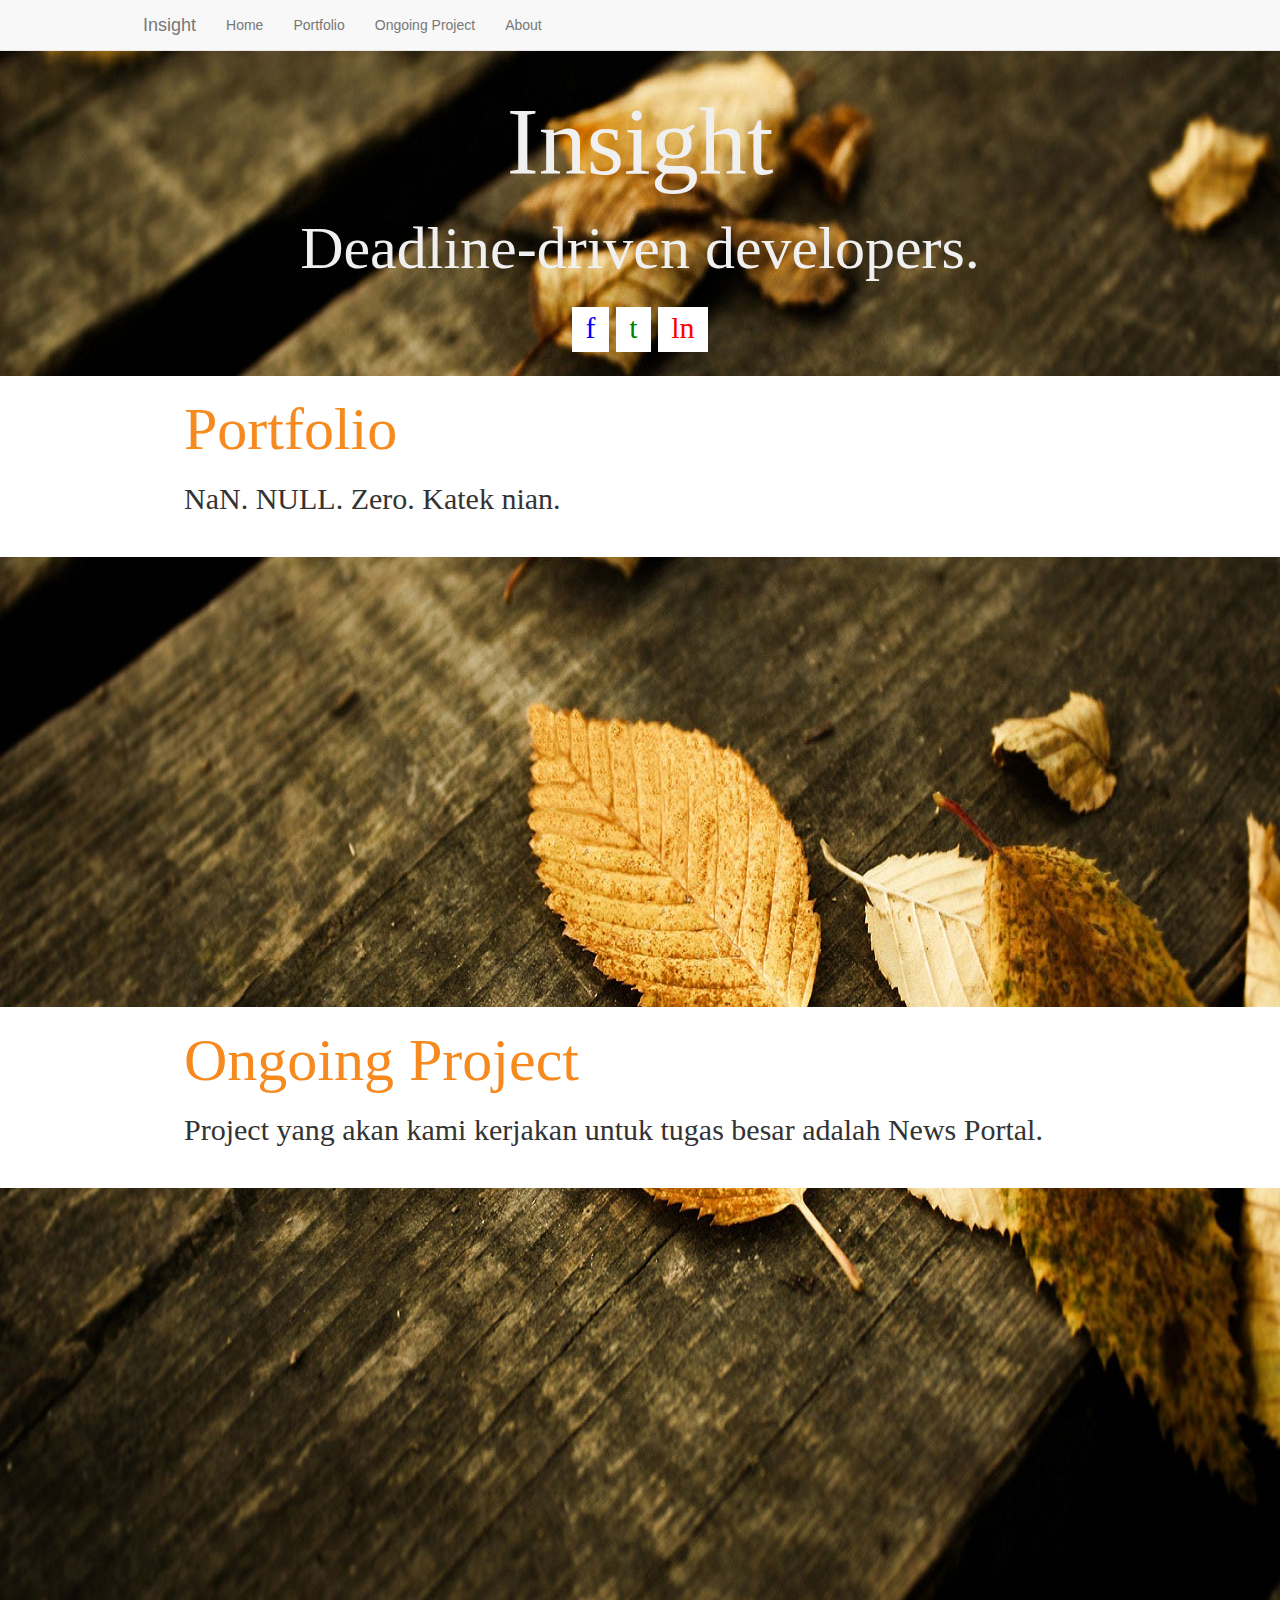
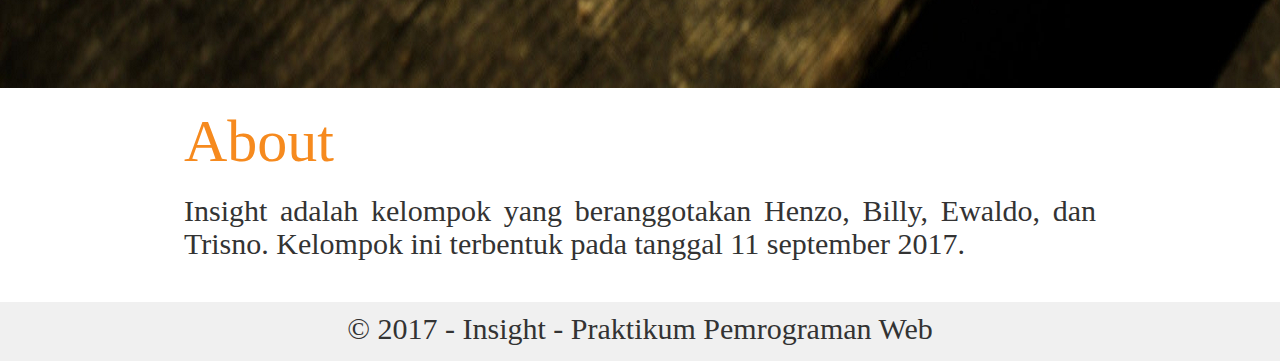
==== index.html @ 75555a02 "nyoba" ====
<!DOCTYPE html>
<html>

<head>
	<meta charset="utf-8">
	<link rel="stylesheet" href="css/bootstrap.css">
	<script src="js/jquery-3.2.1.js" charset="utf-8"></script>
	<script src="js/bootstrap.js"></script>
	<link rel="stylesheet" href="css/font-awesome.css">
	<link rel="stylesheet" href="css/style.css">
	<title>Insight</title>
</head>

<body>

	<div id="wrap">
		<nav class="navbar navbar-default navbar-fixed-top" role="navigation">
			<div class="container">

				<div class="navbar-header">
  				<a href="#" class="navbar-brand">Insight</a>
  			</div>

				<ul class="nav navbar-nav">
					<li><a href="#">Home</a></li>
					<li><a href="#portfolio">Portfolio</a></li>
					<li><a href="#ongoing">Ongoing Project</a></li>
					<li><a href="#about">About</a></li>
				</ul>
			</div>
		</nav>

		<div class="home" id="home">
			<div class="container">
				<h1 class="home-h1">Insight</h1>
				<h2 class="home-h2">Deadline-driven developers.</h2>
				<h3 class="home-h2">
					<span id="facebook"> f</span>
					<span id="twitter">t</span>
					<span id="linkedin">ln</span>
				</h2>
			</div>
		</div>

		<div class="portfolio" id="portfolio">
			<div class="container">
				<h2 class="portfolio-h2">Portfolio</h1>
				<h3 class="portfolio-h3">
					NaN. NULL. Zero. Katek nian. 
				</h3>
			</div>
		</div>

		<div class="separator1"></div>

		<div class="ongoing" id="ongoing">
			<div class="container">
				<h2 class="ongoing-h2">Ongoing Project</h1>
				<h3 class="ongoing-h3">
					<p>Project yang akan kami kerjakan untuk tugas besar adalah News Portal.</p>
				</h3>
			</div>
		</div>

		<div class="separator2"></div>

		<div class="about" id="about">
			<div class="container">
				<h2 class="about-h2">About</h1>
				<h3 class="about-h3">
					<p>
						Insight adalah kelompok yang beranggotakan Henzo, Billy, Ewaldo, dan Trisno.
						Kelompok ini terbentuk pada tanggal 11 september 2017.
					</p>
				</h3>
			</div>
		</div>

	</div>

	<footer id="footer">
		<div class="container">
			<p>&copy; 2017 - Insight - Praktikum Pemrograman Web</p>
		</div>
	</footer>

</body>

</html>
---- css/style.css ----
nav{
	/*padding-left: 15.47%;
	padding-right: 15.47%*/
	padding-left: 10%;
	padding-right: 10%
}

.home,
.portfolio,
.ongoing,
.about,
.separator{
	position: relative;
	top: 50px;
	height: auto;
	min-width: 100%;
	padding-bottom: 2.5%;
	font-family: segoe ui;
}

.home{
	padding-top: 1.5%;
	background-color: #333;
	background-image: url(../img/leaves1.png);
	padding-bottom: 2.5%;
}

.portfolio{
	background-color: #fff;
}

.ongoing{
	top: 0px;
	background-color: #fff;
}

.about{
	top: 0px;
	background-color: #fff;
}

.separator1{
	height: 500px;
	background-image: url(../img/leaves2.png);
}
.separator2{
	height: 500px;
	background-image: url(../img/leaves3.png);
}

h1, h2, h3{
	padding-left: 10%;
	padding-right: 10%;
	text-align: justify;
}

h1{
	font-size: 96px;
}
h2{
	font-size: 60px;
	color: #F68A1E;
}
h3{
	font-size: 30px;
}

.home-h1, .home-h2{
	color: rgb(240, 240, 240);
	text-align: center;
}
.portfolio-h2, .portfolio-h3{}
.ongoing-h2, .ongoing-h3{}
.about-h2, .about-h3{}

footer{
	font-family: segoe ui;
	font-size: 30px;
	padding-top: 0.5%;
	background-color: rgb(240, 240, 240);
	position: relative;
	top: 1%;
	text-align: center;
}

#facebook, #twitter, #linkedin{
	position: relative;
	top: 10px;
	border: 4px solid #fff;
	padding-left: 1%;
	padding-right: 1%;
	padding-bottom: 0.5%;
}

#facebook{
	background-color: white;
	color: blue;
}

#twitter{
	background-color: white;
	color: green;
}

#linkedin{
	background-color: white;
	color: red;
}
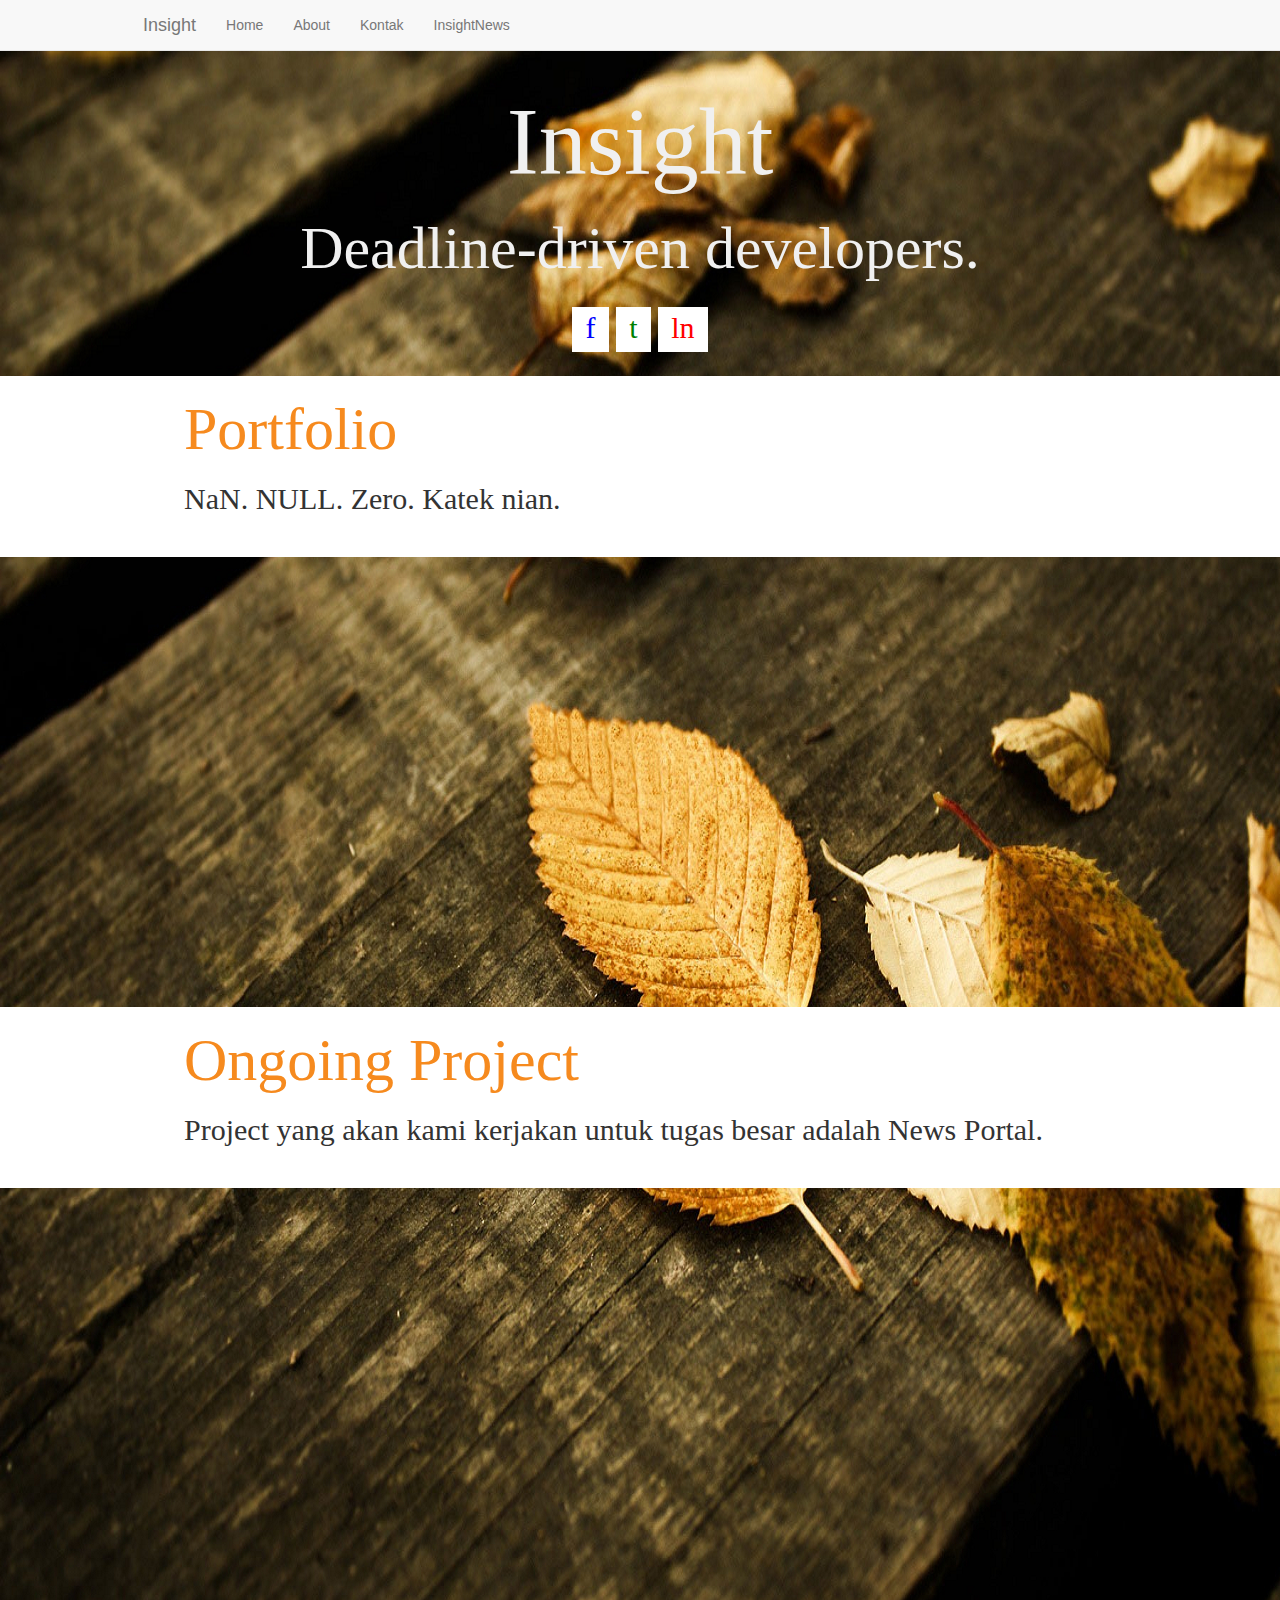
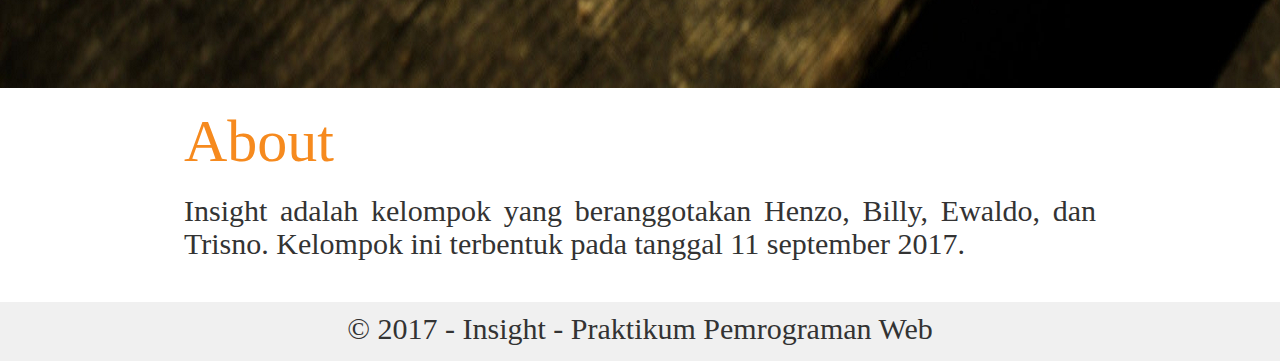
==== commit 5321e502: "hallo" ====
--- a/index.html
+++ b/index.html
@@ -23,9 +23,9 @@
 
 				<ul class="nav navbar-nav">
 					<li><a href="#">Home</a></li>
-					<li><a href="#portfolio">Portfolio</a></li>
-					<li><a href="#ongoing">Ongoing Project</a></li>
 					<li><a href="#about">About</a></li>
+					<li><a href="#kontak">Kontak</a></li>
+					<li><a href="#insightnews">InsightNews</a></li>
 				</ul>
 			</div>
 		</nav>
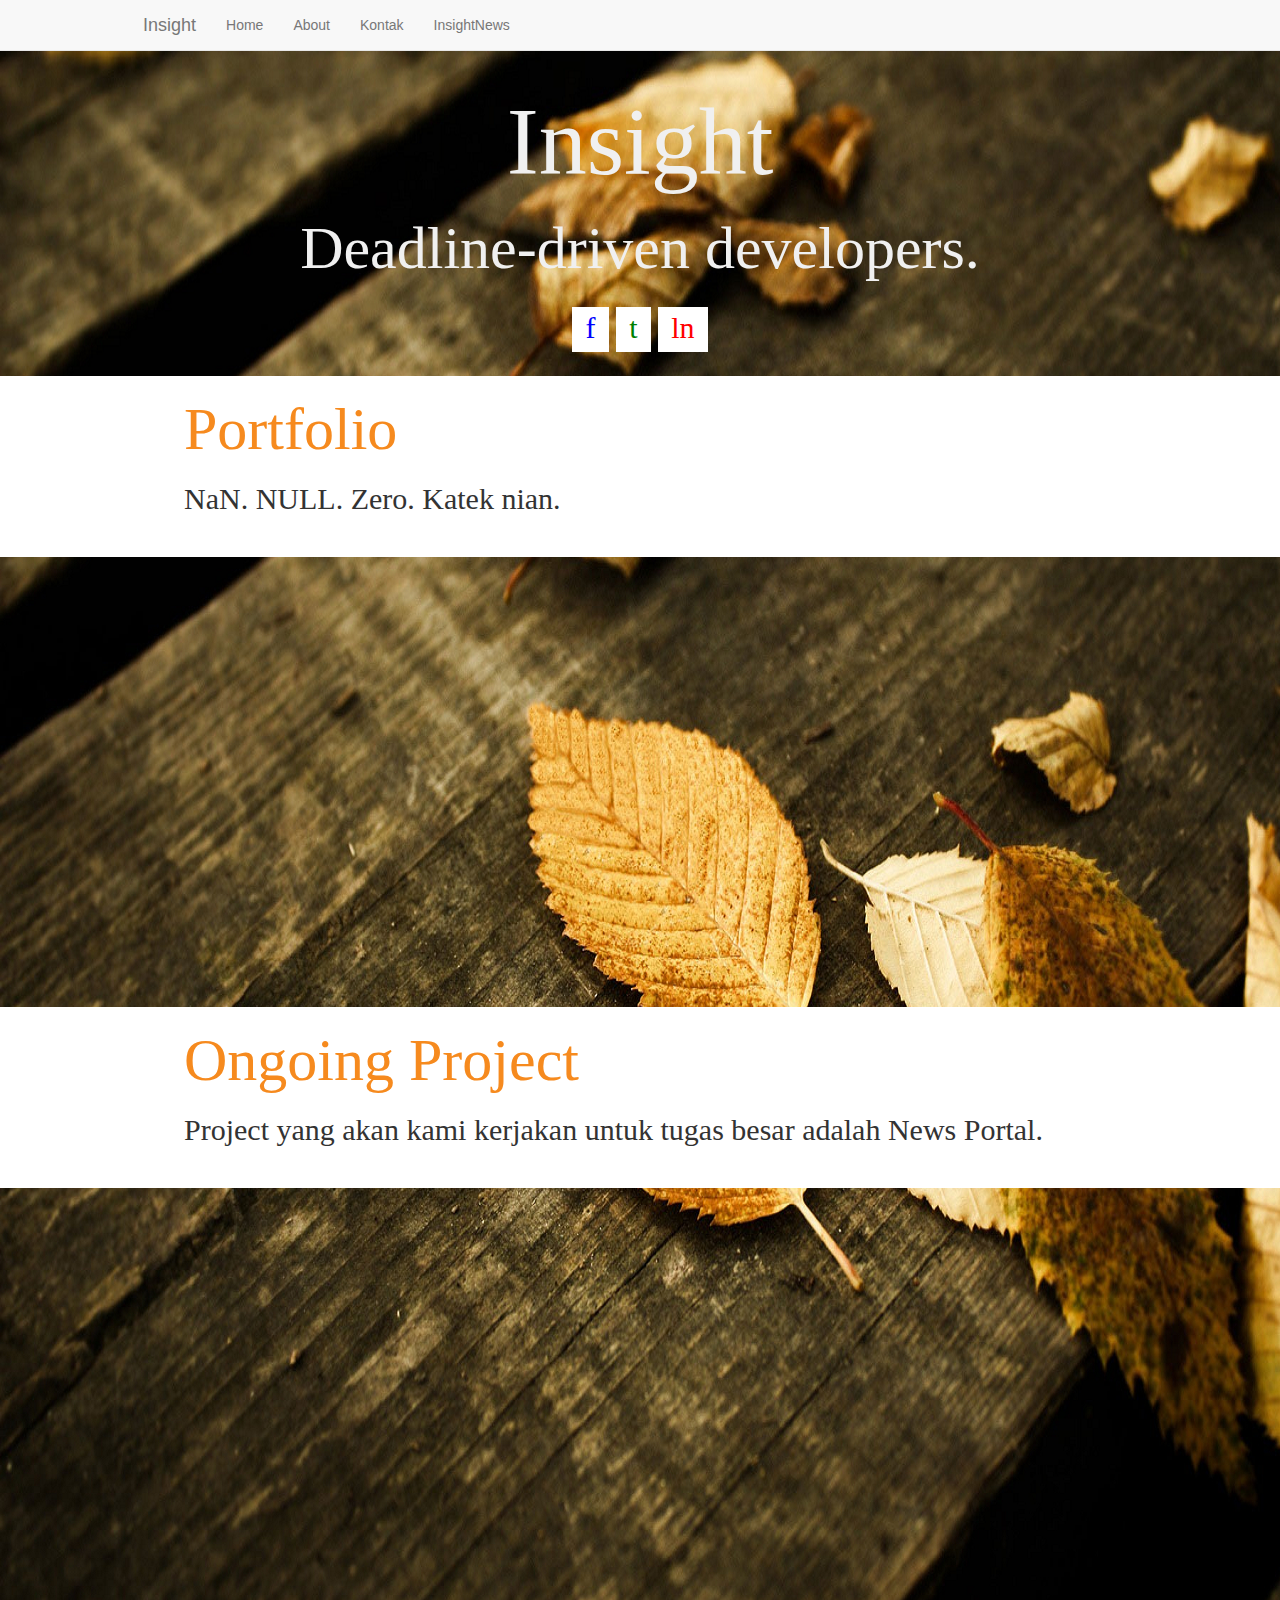
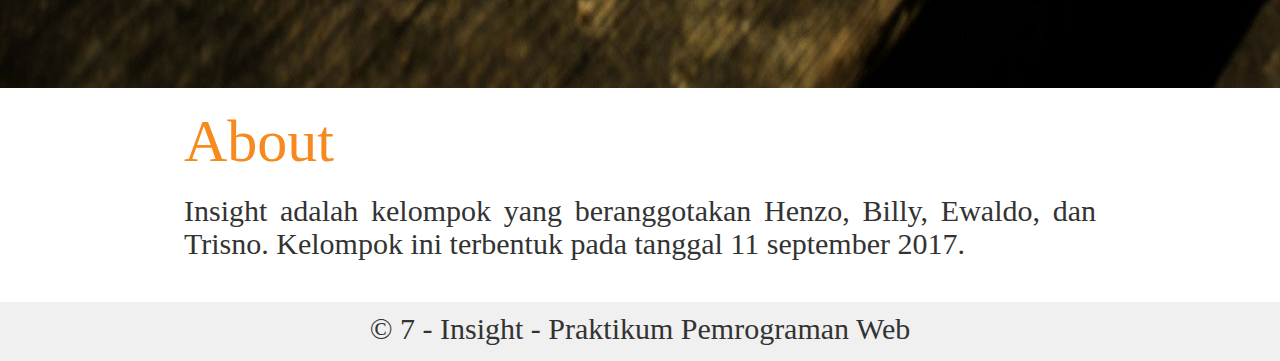
==== commit 84cadbca: "lor" ====
--- a/index.html
+++ b/index.html
@@ -80,7 +80,7 @@
 
 	<footer id="footer">
 		<div class="container">
-			<p>&copy; 2017 - Insight - Praktikum Pemrograman Web</p>
+			<p>&copy; 7 - Insight - Praktikum Pemrograman Web</p>
 		</div>
 	</footer>
 
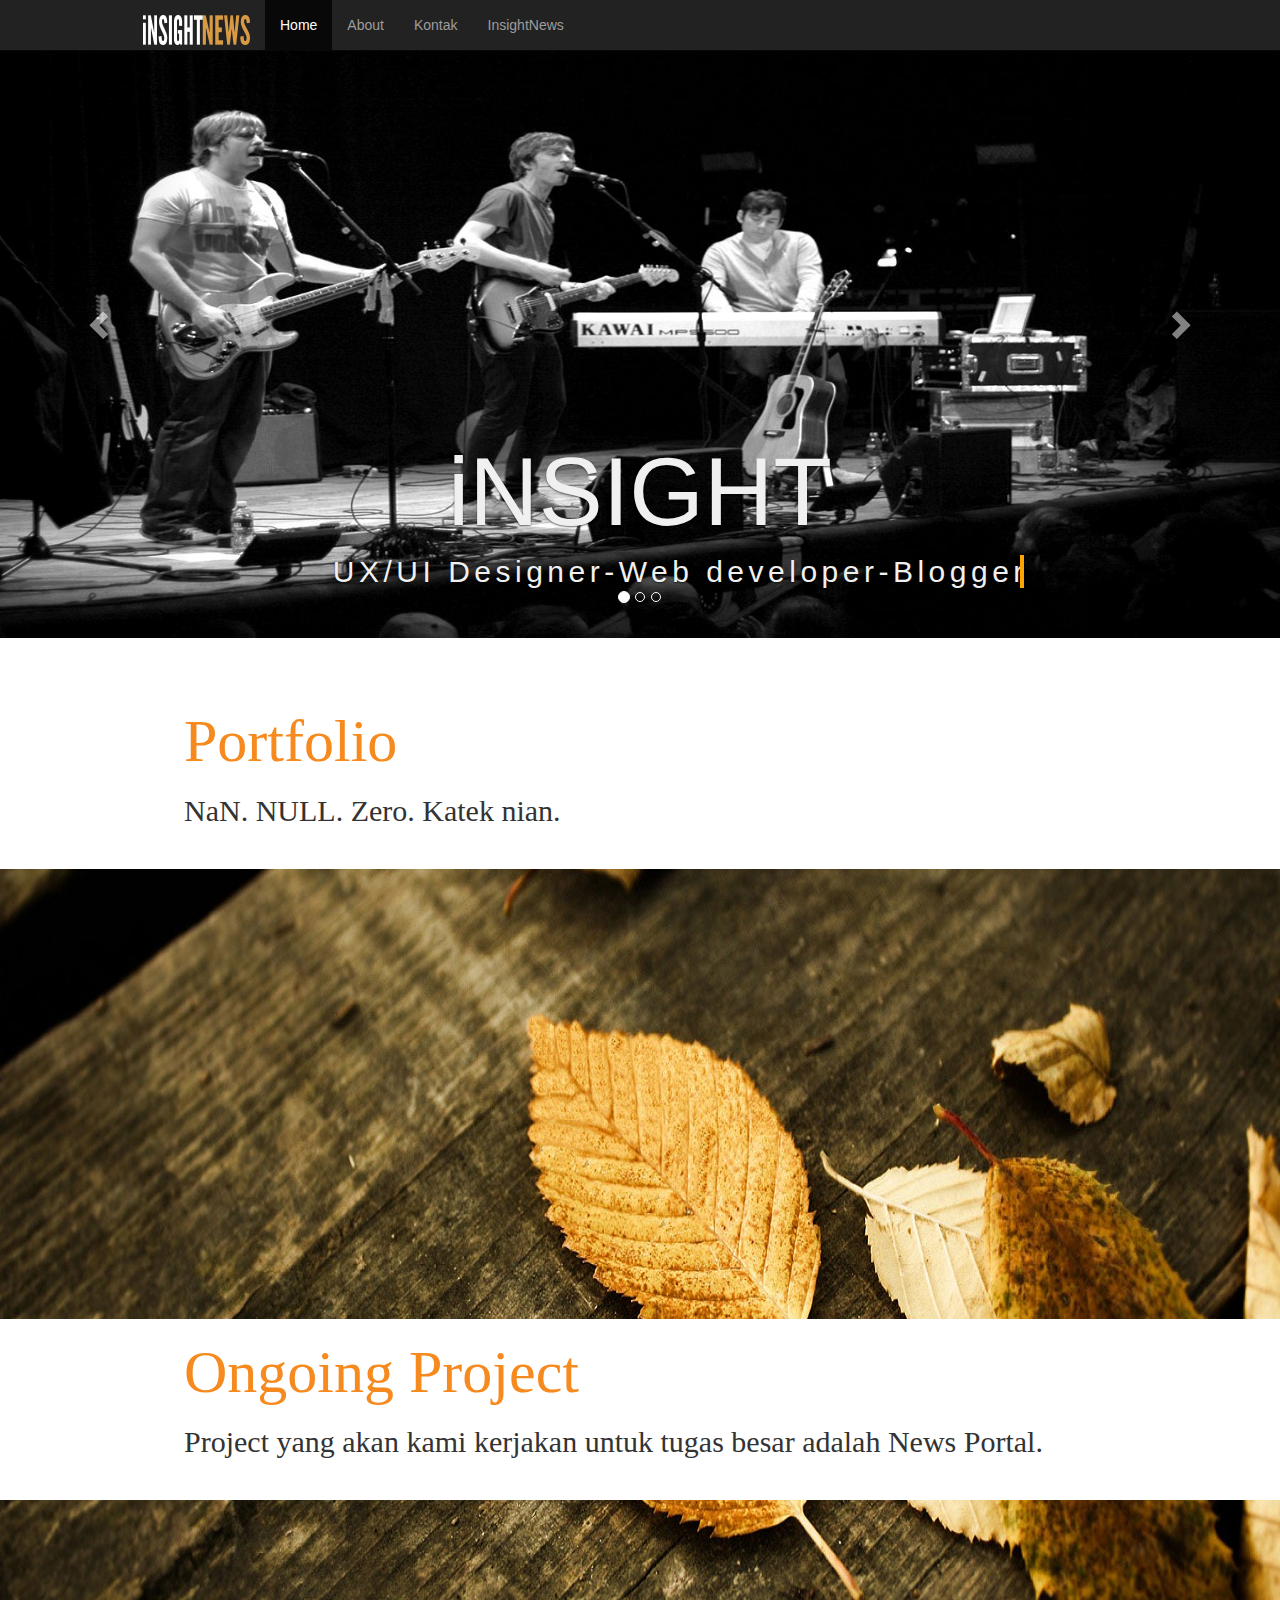
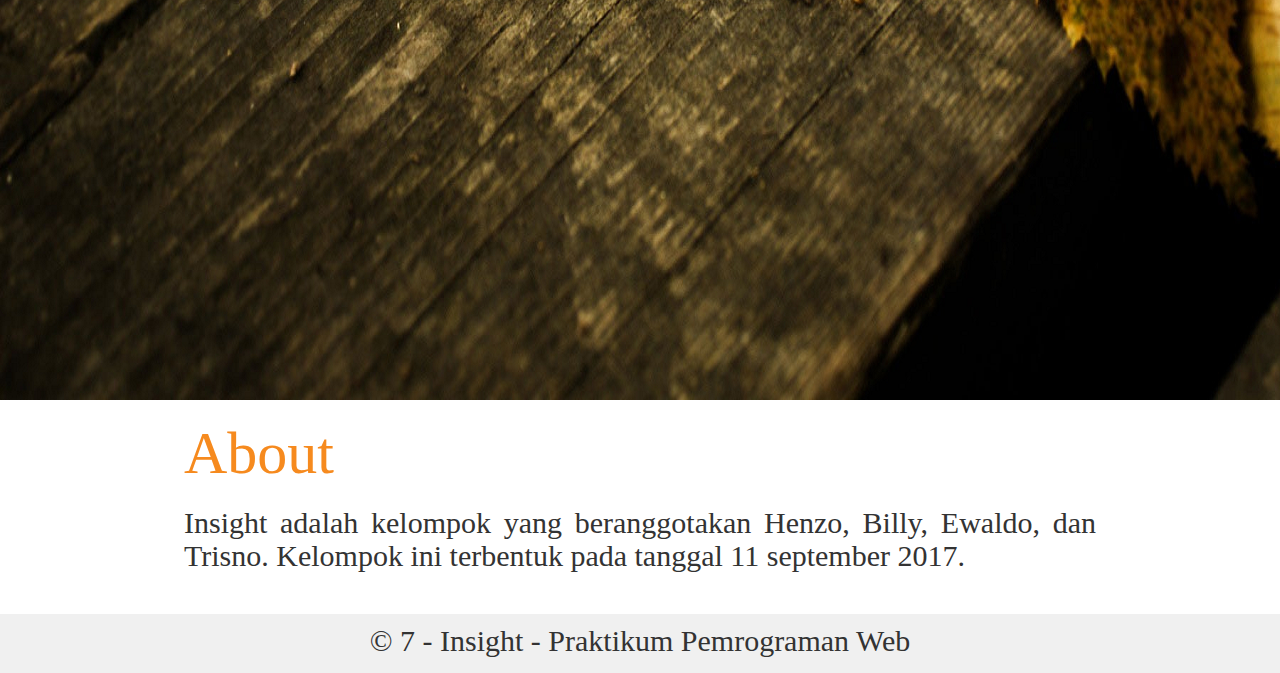
==== commit 250d3e2e: "masukan carousel" ====
--- a/index.html
+++ b/index.html
@@ -3,26 +3,34 @@
 
 <head>
 	<meta charset="utf-8">
-	<link rel="stylesheet" href="css/bootstrap.css">
+
+
+  <link rel="stylesheet" href="https://maxcdn.bootstrapcdn.com/bootstrap/3.3.7/css/bootstrap.min.css">
+  <script src="https://ajax.googleapis.com/ajax/libs/jquery/3.2.1/jquery.min.js"></script>
+  <script src="https://maxcdn.bootstrapcdn.com/bootstrap/3.3.7/js/bootstrap.min.js"></script>
+  <!--<link rel="stylesheet" href="css/bootstrap.css">
 	<script src="js/jquery-3.2.1.js" charset="utf-8"></script>
 	<script src="js/bootstrap.js"></script>
 	<link rel="stylesheet" href="css/font-awesome.css">
+	 -->
 	<link rel="stylesheet" href="css/style.css">
+	<!-- custom css code di bawah ini -->
+	<link rel="stylesheet" href="css/custom.css">
 	<title>Insight</title>
 </head>
 
 <body>
 
 	<div id="wrap">
-		<nav class="navbar navbar-default navbar-fixed-top" role="navigation">
+		<nav class="navbar navbar-inverse navbar-fixed-top" role="navigation">
 			<div class="container">
 
 				<div class="navbar-header">
-  				<a href="#" class="navbar-brand">Insight</a>
+  				<a href="#" class="navbar-brand"> <img src="img/insight_logo.png" alt="insightnews">		</a> 
   			</div>
 
 				<ul class="nav navbar-nav">
-					<li><a href="#">Home</a></li>
+					<li class="active"><a href="#">Home</a></li>
 					<li><a href="#about">About</a></li>
 					<li><a href="#kontak">Kontak</a></li>
 					<li><a href="#insightnews">InsightNews</a></li>
@@ -30,18 +38,49 @@
 			</div>
 		</nav>
 
-		<div class="home" id="home">
-			<div class="container">
-				<h1 class="home-h1">Insight</h1>
-				<h2 class="home-h2">Deadline-driven developers.</h2>
-				<h3 class="home-h2">
-					<span id="facebook"> f</span>
-					<span id="twitter">t</span>
-					<span id="linkedin">ln</span>
-				</h2>
-			</div>
-		</div>
+<!--Header-->
+<header>
+<div id="myCarousel" class="carousel slide" data-ride="carousel">
+    <!-- Indicators -->
+    <ol class="carousel-indicators">
+      <li data-target="#myCarousel" data-slide-to="0" class="active"></li>
+      <li data-target="#myCarousel" data-slide-to="1"></li>
+      <li data-target="#myCarousel" data-slide-to="2"></li>
+    </ol>
 
+    <!-- Wrapper for slides -->
+    <div class="carousel-inner">
+      <div class="item active">
+      	<div class="carousel-caption">
+      		<h1 class="home-h1">iNSIGHT</h1>
+				<div class="typewriter" style="font-size: 40px;"><h3 class="home-h2">UX/UI Designer-Web developer-Blogger</h3></div> 
+				</div>
+				
+        <img src="img/carou-1.jpg" alt="Los Angeles" style="width:100%;height: 638px;">
+      </div>
+
+      <div class="item">
+        <img src="img/carou-2.jpg" alt="Chicago" style="width:100%;height: 638px;">
+      </div>
+    
+      <div class="item">
+        <img src="img/carou-3.jpg" alt="New york" style="width:100%;height: 638px;">
+      </div>
+    </div>
+
+    <!-- Left and right controls -->
+    <a class="left carousel-control" href="#myCarousel" data-slide="prev">
+      <span class="glyphicon glyphicon-chevron-left"></span>
+      <span class="sr-only">Previous</span>
+    </a>
+    <a class="right carousel-control" href="#myCarousel" data-slide="next">
+      <span class="glyphicon glyphicon-chevron-right"></span>
+      <span class="sr-only">Next</span>
+    </a>
+  </div>
+
+</header>
+		
 		<div class="portfolio" id="portfolio">
 			<div class="container">
 				<h2 class="portfolio-h2">Portfolio</h1>
--- a/css/style.css
+++ b/css/style.css
@@ -21,7 +21,6 @@
 .home{
 	padding-top: 1.5%;
 	background-color: #333;
-	background-image: url(../img/leaves1.png);
 	padding-bottom: 2.5%;
 }
 
--- a/css/custom.css
+++ b/css/custom.css
@@ -0,0 +1,23 @@
+.typewriter h3 {
+  overflow: hidden; /* Ensures the content is not revealed until the animation */
+  border-right: .15em solid orange; /* The typwriter cursor */
+  white-space: nowrap; /* Keeps the content on a single line */
+  margin: 0 auto; /* Gives that scrolling effect as the typing happens */
+  letter-spacing: .15em; /* Adjust as needed */
+  animation: 
+    typing 3.5s steps(40, end),
+    blink-caret .75s step-end infinite;
+}
+
+/* The typing effect */
+@keyframes typing {
+  from { width: 0 }
+  to { width: 100% }
+}
+
+/* The typewriter cursor effect */
+@keyframes blink-caret {
+  from, to { border-color: transparent }
+  50% { border-color: orange; }
+}
+
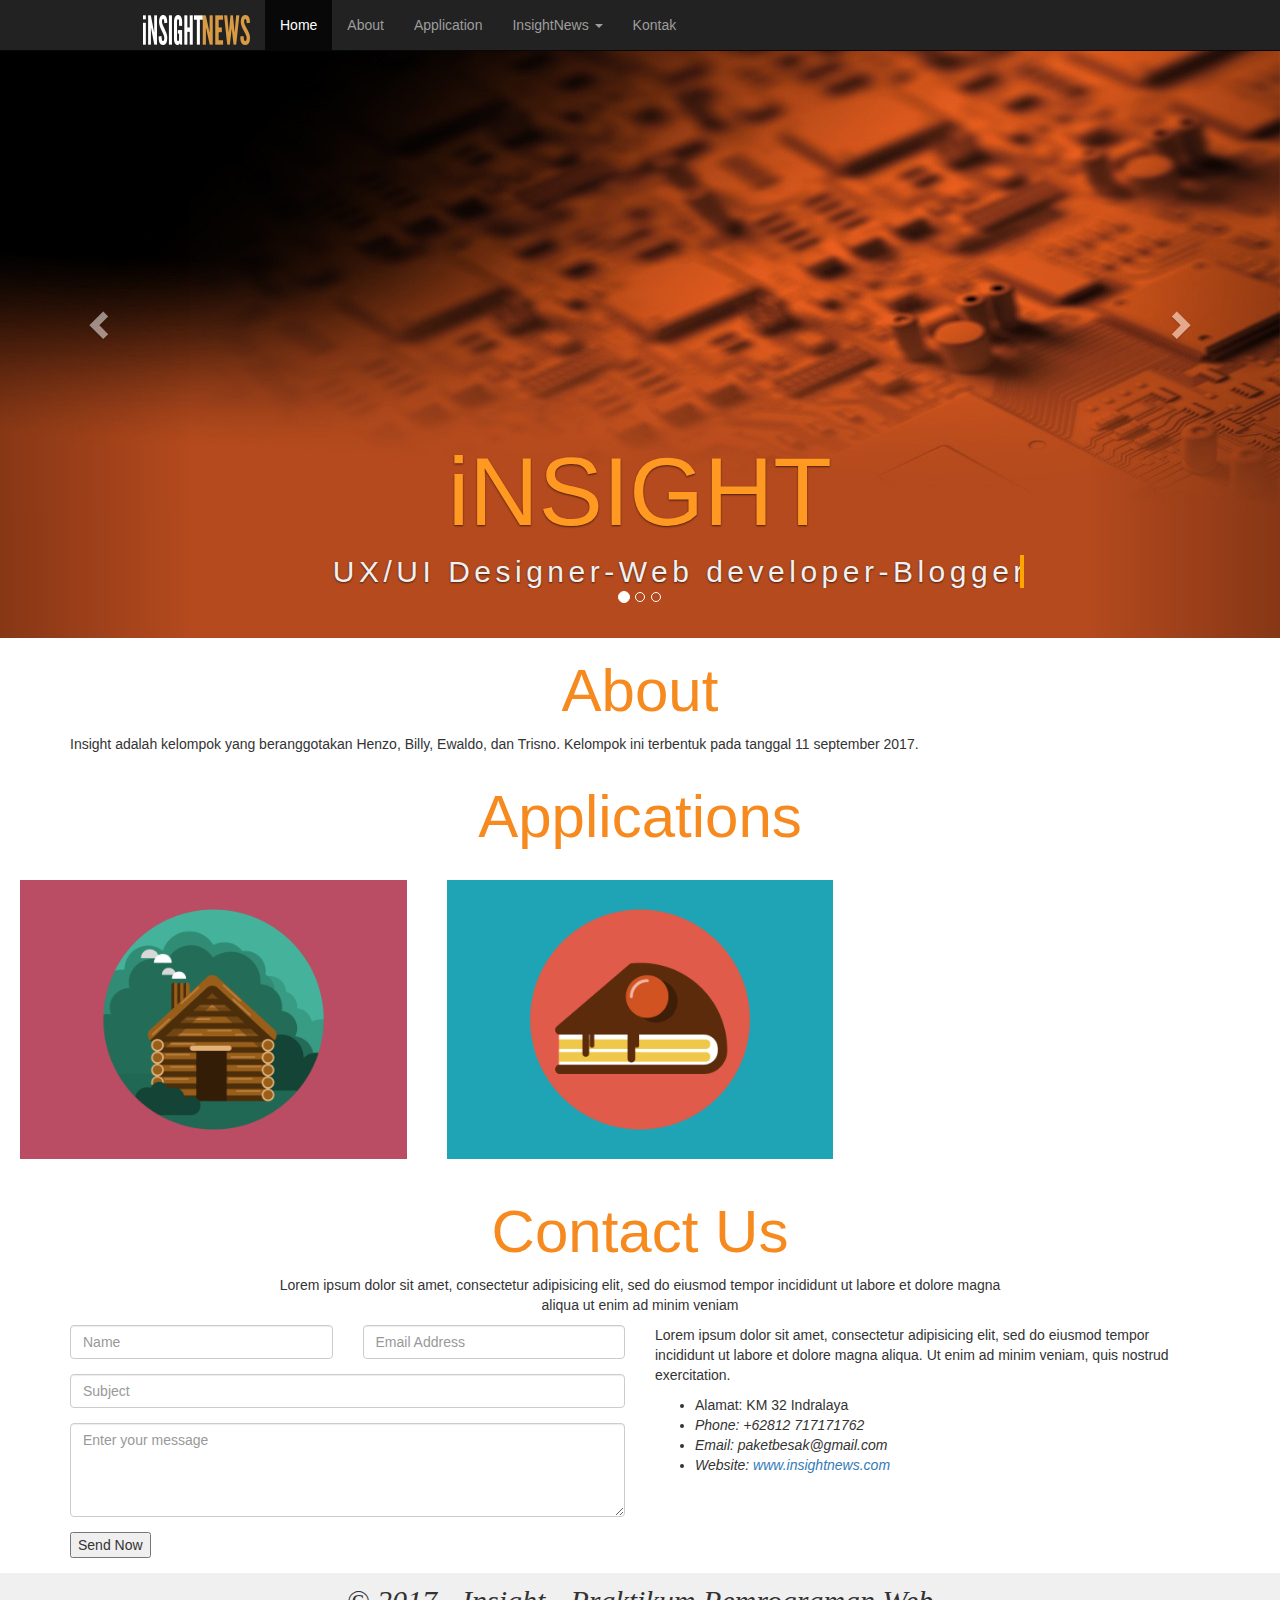
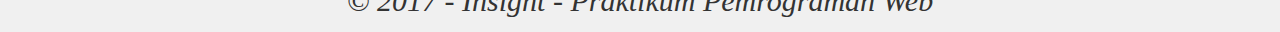
==== commit 545e6fbc: "agak merombak. maaf jo" ====
--- a/index.html
+++ b/index.html
@@ -14,12 +14,13 @@
 	<link rel="stylesheet" href="css/font-awesome.css">
 	 -->
 	<link rel="stylesheet" href="css/style.css">
-	<!-- custom css code di bawah ini -->
-	<link rel="stylesheet" href="css/custom.css">
+	<!-- custom css code di atas -->
 	<title>Insight</title>
 </head>
 
-<body>
+<body data-spy="scroll" data-target=".navbar" data-offset="50">
+
+<!--Navbar =========================================================================== -->
 
 	<div id="wrap">
 		<nav class="navbar navbar-inverse navbar-fixed-top" role="navigation">
@@ -30,15 +31,24 @@
   			</div>
 
 				<ul class="nav navbar-nav">
-					<li class="active"><a href="#">Home</a></li>
+					<li><a href="#myCarousel">Home</a></li>
 					<li><a href="#about">About</a></li>
+					<li><a href="#Application">Application</a></li>
+					<li class="dropdown"><a class="dropdown-toggle" data-toggle="dropdown" href="#">InsightNews <span class="caret"></span></a>
+        				<ul class="dropdown-menu">
+          					<li><a href="#">Description</a></li>
+						    <li><a href="#">Functional</a></li>
+						    <li><a href="#">ERD</a></li>
+						    <li><a href="#">Use Case</a></li>
+						</ul>
+      				</li>
 					<li><a href="#kontak">Kontak</a></li>
-					<li><a href="#insightnews">InsightNews</a></li>
+					
 				</ul>
 			</div>
 		</nav>
 
-<!--Header-->
+<!--Header =========================================================================== -->
 <header>
 <div id="myCarousel" class="carousel slide" data-ride="carousel">
     <!-- Indicators -->
@@ -52,11 +62,11 @@
     <div class="carousel-inner">
       <div class="item active">
       	<div class="carousel-caption">
-      		<h1 class="home-h1">iNSIGHT</h1>
-				<div class="typewriter" style="font-size: 40px;"><h3 class="home-h2">UX/UI Designer-Web developer-Blogger</h3></div> 
+      		<h1><span>iNSIGHT</span></h1>
+				<div class="typewriter" style="font-size: 40px;"><h3>UX/UI Designer-Web developer-Blogger</h3></div> 
 				</div>
 				
-        <img src="img/carou-1.jpg" alt="Los Angeles" style="width:100%;height: 638px;">
+        <img src="img/carou-3.jpg" alt="Los Angeles" style="width:100%;height: 638px;">
       </div>
 
       <div class="item">
@@ -64,7 +74,7 @@
       </div>
     
       <div class="item">
-        <img src="img/carou-3.jpg" alt="New york" style="width:100%;height: 638px;">
+        <img src="img/carou-1.jpg" alt="New york" style="width:100%;height: 638px;">
       </div>
     </div>
 
@@ -80,46 +90,101 @@
   </div>
 
 </header>
-		
-		<div class="portfolio" id="portfolio">
-			<div class="container">
-				<h2 class="portfolio-h2">Portfolio</h1>
-				<h3 class="portfolio-h3">
-					NaN. NULL. Zero. Katek nian. 
-				</h3>
-			</div>
-		</div>
 
-		<div class="separator1"></div>
-
-		<div class="ongoing" id="ongoing">
-			<div class="container">
-				<h2 class="ongoing-h2">Ongoing Project</h1>
-				<h3 class="ongoing-h3">
-					<p>Project yang akan kami kerjakan untuk tugas besar adalah News Portal.</p>
-				</h3>
-			</div>
-		</div>
-
-		<div class="separator2"></div>
-
-		<div class="about" id="about">
-			<div class="container">
-				<h2 class="about-h2">About</h1>
-				<h3 class="about-h3">
+<!--About  =========================================================================== -->
+<section id="about">
+	<div class="container">
+				<h2>About</h2>
+				
 					<p>
 						Insight adalah kelompok yang beranggotakan Henzo, Billy, Ewaldo, dan Trisno.
 						Kelompok ini terbentuk pada tanggal 11 september 2017.
 					</p>
-				</h3>
+				
 			</div>
 		</div>
+</section>
 
-	</div>
+<section id="Application">
+
+	<h2>Applications</h2>
+				
+	<div class="col-sm-4 portfolio-item">
+            <a href="#">  <img class="img-fluid" src="img/portfolio/cabin.png" alt="">
+            </a>
+          </div>
+          <div class="col-sm-4 portfolio-item">
+              <a href="#">
+              <img class="img-fluid" src="img/portfolio/cake.png" alt="">
+            </a>
+          </div>
+          <div class="col-sm-4 portfolio-item">
+            
+</section>
+		
+<!--InsightNews  =========================================================================== -->
+
+<!--Contact  =========================================================================== -->
+
+<section id="contact">
+    <div id="google-map" class="wow fadeIn" data-latitude="-3.214599" data-longitude="104.64871219999998" data-wow-duration="1000ms" data-wow-delay="400ms"></div>
+    <div id="contact-us" class="parallax">
+      <div class="container">
+        <div class="row">
+          <div class="heading text-center col-sm-8 col-sm-offset-2 wow fadeInUp" data-wow-duration="1000ms" data-wow-delay="300ms">
+            <h2>Contact Us</h2>
+            <p>Lorem ipsum dolor sit amet, consectetur adipisicing elit, sed do eiusmod tempor incididunt ut labore et dolore magna aliqua ut enim ad minim veniam</p>
+          </div>
+        </div>
+        <div class="contact-form wow fadeIn" data-wow-duration="1000ms" data-wow-delay="600ms">
+          <div class="row">
+            <div class="col-sm-6">
+              <form id="main-contact-form" name="contact-form" method="post" action="#">
+                <div class="row  wow fadeInUp" data-wow-duration="1000ms" data-wow-delay="300ms">
+                  <div class="col-sm-6">
+                    <div class="form-group">
+                      <input type="text" name="name" class="form-control" placeholder="Name" required="required">
+                    </div>
+                  </div>
+                  <div class="col-sm-6">
+                    <div class="form-group">
+                      <input type="email" name="email" class="form-control" placeholder="Email Address" required="required">
+                    </div>
+                  </div>
+                </div>
+                <div class="form-group">
+                  <input type="text" name="subject" class="form-control" placeholder="Subject" required="required">
+                </div>
+                <div class="form-group">
+                  <textarea name="message" id="message" class="form-control" rows="4" placeholder="Enter your message" required="required"></textarea>
+                </div>                        
+                <div class="form-group">
+                  <button type="submit" class="btn-submit">Send Now</button>
+                </div>
+              </form>   
+            </div>
+            <div class="col-sm-6">
+              <div class="contact-info wow fadeInUp" data-wow-duration="1000ms" data-wow-delay="300ms">
+                <p>Lorem ipsum dolor sit amet, consectetur adipisicing elit, sed do eiusmod tempor incididunt ut labore et dolore magna aliqua. Ut enim ad minim veniam, quis nostrud exercitation.</p>
+                <ul class="address">
+                  <li><i></i> <span> Alamat:</span> KM 32 Indralaya </li>
+                  <li><i> <span> Phone:</span> +62812 717171762  </li>
+                  <li><i> <span> Email:</span> paketbesak@gmail.com</li>
+                  <li><i> <span> Website:</span> <a href="www.insightbambam.azurewebsites.com">www.insightnews.com</a></li>
+                </ul>
+              </div>                            
+            </div>
+          </div>
+        </div>
+      </div>
+    </div>        
+  </section><!--/#contact-->		
+
+<!--Footer  =========================================================================== -->
 
 	<footer id="footer">
 		<div class="container">
-			<p>&copy; 7 - Insight - Praktikum Pemrograman Web</p>
+			<p>&copy; 2017 - Insight - Praktikum Pemrograman Web</p>
 		</div>
 	</footer>
 
--- a/css/style.css
+++ b/css/style.css
@@ -1,60 +1,21 @@
-nav{
+nav{ 	
 	/*padding-left: 15.47%;
 	padding-right: 15.47%*/
 	padding-left: 10%;
 	padding-right: 10%
 }
 
-.home,
-.portfolio,
-.ongoing,
-.about,
-.separator{
-	position: relative;
-	top: 50px;
-	height: auto;
-	min-width: 100%;
-	padding-bottom: 2.5%;
-	font-family: segoe ui;
-}
-
-.home{
-	padding-top: 1.5%;
-	background-color: #333;
-	padding-bottom: 2.5%;
-}
-
-.portfolio{
-	background-color: #fff;
-}
-
-.ongoing{
-	top: 0px;
-	background-color: #fff;
-}
-
-.about{
-	top: 0px;
-	background-color: #fff;
-}
-
-.separator1{
-	height: 500px;
-	background-image: url(../img/leaves2.png);
-}
-.separator2{
-	height: 500px;
-	background-image: url(../img/leaves3.png);
-}
-
 h1, h2, h3{
 	padding-left: 10%;
 	padding-right: 10%;
 	text-align: justify;
+	color: rgb(240, 240, 240);
+	text-align: center;
 }
 
-h1{
+h1 span{
 	font-size: 96px;
+	color: rgb(185,133,250);
 }
 h2{
 	font-size: 60px;
@@ -63,14 +24,6 @@
 h3{
 	font-size: 30px;
 }
-
-.home-h1, .home-h2{
-	color: rgb(240, 240, 240);
-	text-align: center;
-}
-.portfolio-h2, .portfolio-h3{}
-.ongoing-h2, .ongoing-h3{}
-.about-h2, .about-h3{}
 
 footer{
 	font-family: segoe ui;
@@ -82,26 +35,40 @@
 	text-align: center;
 }
 
-#facebook, #twitter, #linkedin{
-	position: relative;
-	top: 10px;
-	border: 4px solid #fff;
-	padding-left: 1%;
-	padding-right: 1%;
-	padding-bottom: 0.5%;
+
+/*ranah billy */
+img {
+	width: 100%;
+}
+.portfolio-item {
+	  padding: 20px 20px 20px 20px;
 }
 
-#facebook{
-	background-color: white;
-	color: blue;
+/*tulisan berjalan */
+.typewriter h3 {
+  overflow: hidden; /* Ensures the content is not revealed until the animation */
+  border-right: .15em solid orange; /* The typwriter cursor */
+  white-space: nowrap; /* Keeps the content on a single line */
+  margin: 0 auto; /* Gives that scrolling effect as the typing happens */
+  letter-spacing: .15em; /* Adjust as needed */
+  animation: 
+    typing 3.5s steps(40, end),
+    blink-caret .75s step-end infinite;
 }
 
-#twitter{
-	background-color: white;
-	color: green;
+h1 span
+{
+color: #f92;
 }
 
-#linkedin{
-	background-color: white;
-	color: red;
+/* The typing effect */
+@keyframes typing {
+  from { width: 0 }
+  to { width: 100% }
 }
+
+/* The typewriter cursor effect */
+@keyframes blink-caret {
+  from, to { border-color: transparent }
+  50% { border-color: orange; }
+}
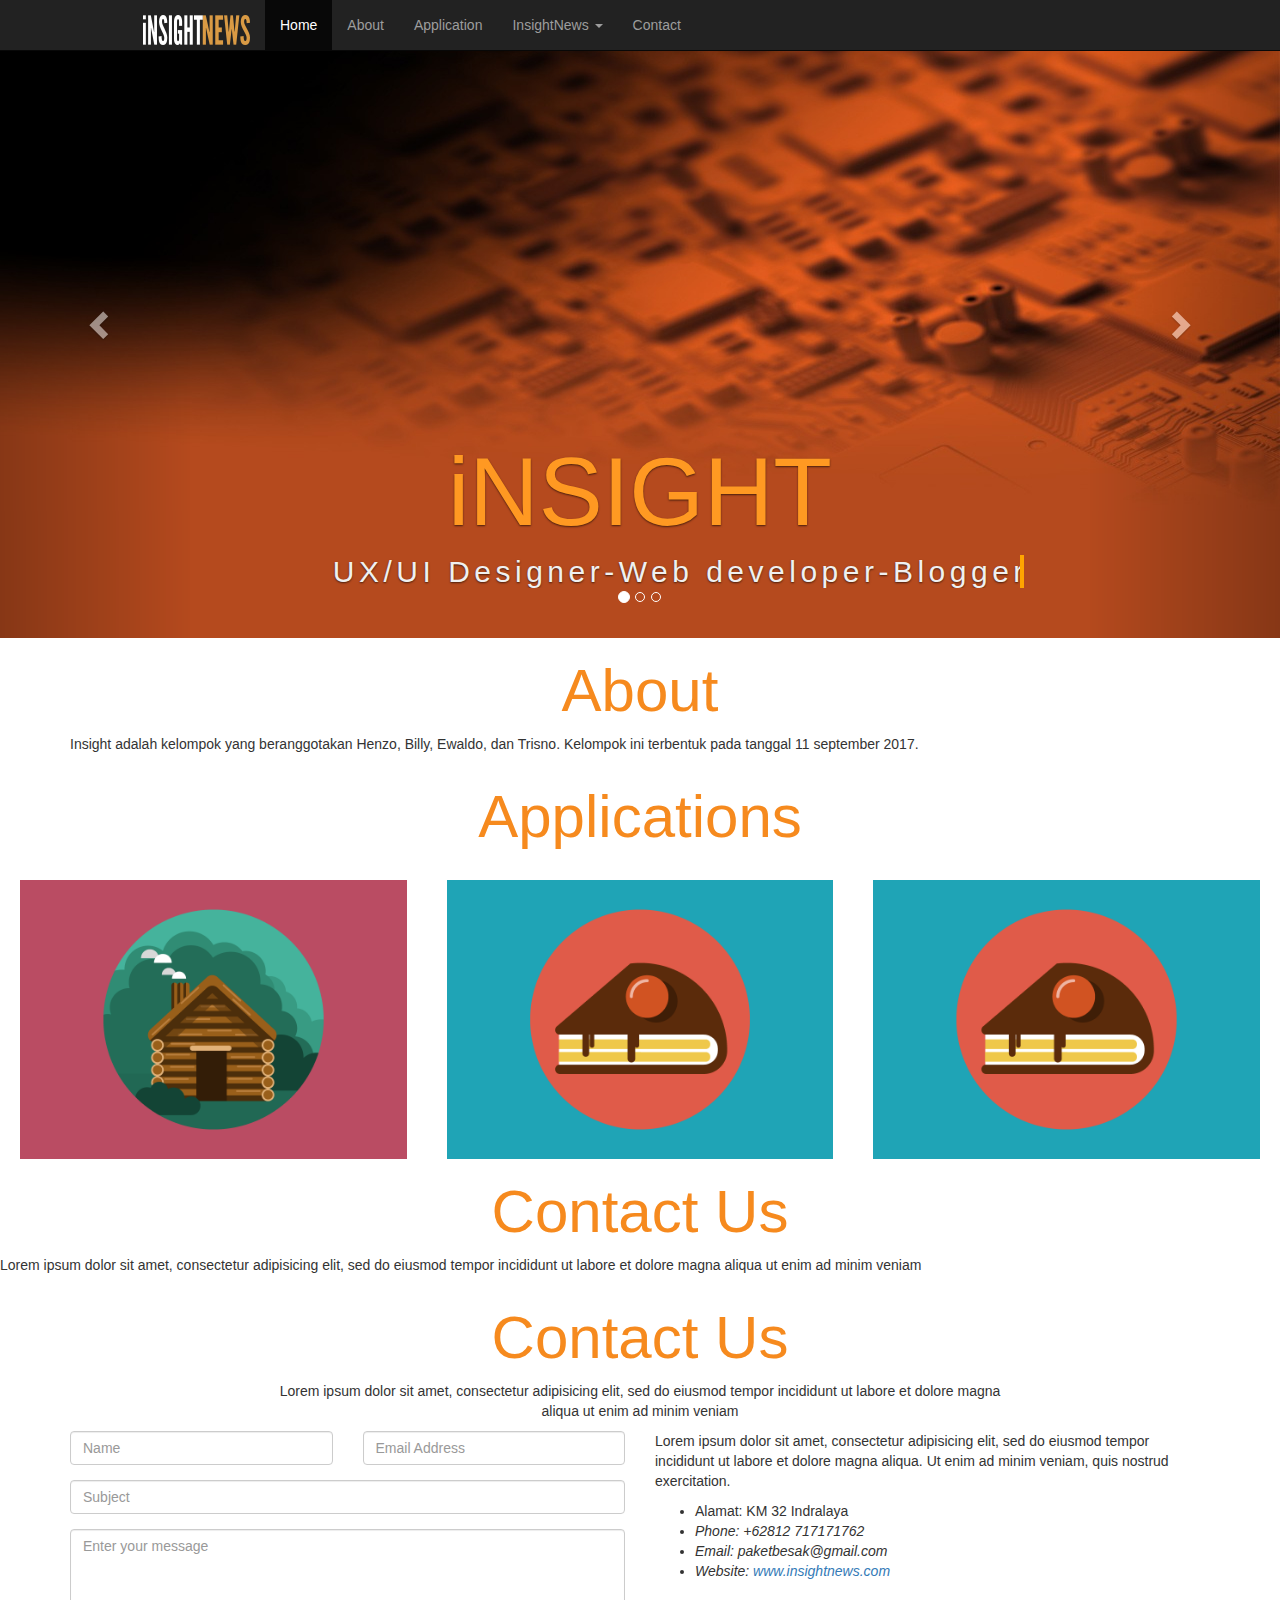
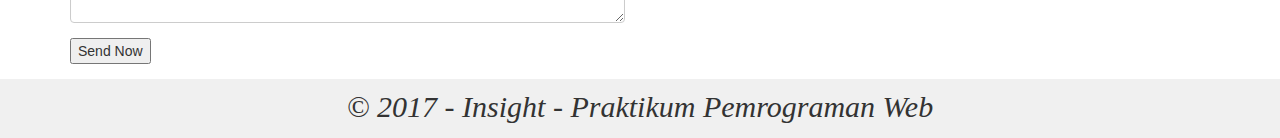
==== commit 66117918: "damn son" ====
--- a/index.html
+++ b/index.html
@@ -32,7 +32,7 @@
 
 				<ul class="nav navbar-nav">
 					<li><a href="#myCarousel">Home</a></li>
-					<li><a href="#about">About</a></li>
+					<li class="scroll"><a href="#about">About</a></li>
 					<li><a href="#Application">Application</a></li>
 					<li class="dropdown"><a class="dropdown-toggle" data-toggle="dropdown" href="#">InsightNews <span class="caret"></span></a>
         				<ul class="dropdown-menu">
@@ -42,7 +42,7 @@
 						    <li><a href="#">Use Case</a></li>
 						</ul>
       				</li>
-					<li><a href="#kontak">Kontak</a></li>
+					<li><a href="#contact">Contact</a></li>
 					
 				</ul>
 			</div>
@@ -105,6 +105,9 @@
 		</div>
 </section>
 
+
+<!--Application  =========================================================================== -->
+
 <section id="Application">
 
 	<h2>Applications</h2>
@@ -119,10 +122,19 @@
             </a>
           </div>
           <div class="col-sm-4 portfolio-item">
+              <a href="#">
+              <img class="img-fluid" src="img/portfolio/cake.png" alt="">
+            </a>
+          </div>
             
 </section>
 		
 <!--InsightNews  =========================================================================== -->
+<section id="InsightNews">
+<h2>Contact Us</h2>
+            <p>Lorem ipsum dolor sit amet, consectetur adipisicing elit, sed do eiusmod tempor incididunt ut labore et dolore magna aliqua ut enim ad minim veniam</p>
+	
+</section>
 
 <!--Contact  =========================================================================== -->
 
--- a/css/style.css
+++ b/css/style.css
@@ -15,7 +15,7 @@
 
 h1 span{
 	font-size: 96px;
-	color: rgb(185,133,250);
+	color: #f92;
 }
 h2{
 	font-size: 60px;
@@ -56,11 +56,6 @@
     blink-caret .75s step-end infinite;
 }
 
-h1 span
-{
-color: #f92;
-}
-
 /* The typing effect */
 @keyframes typing {
   from { width: 0 }
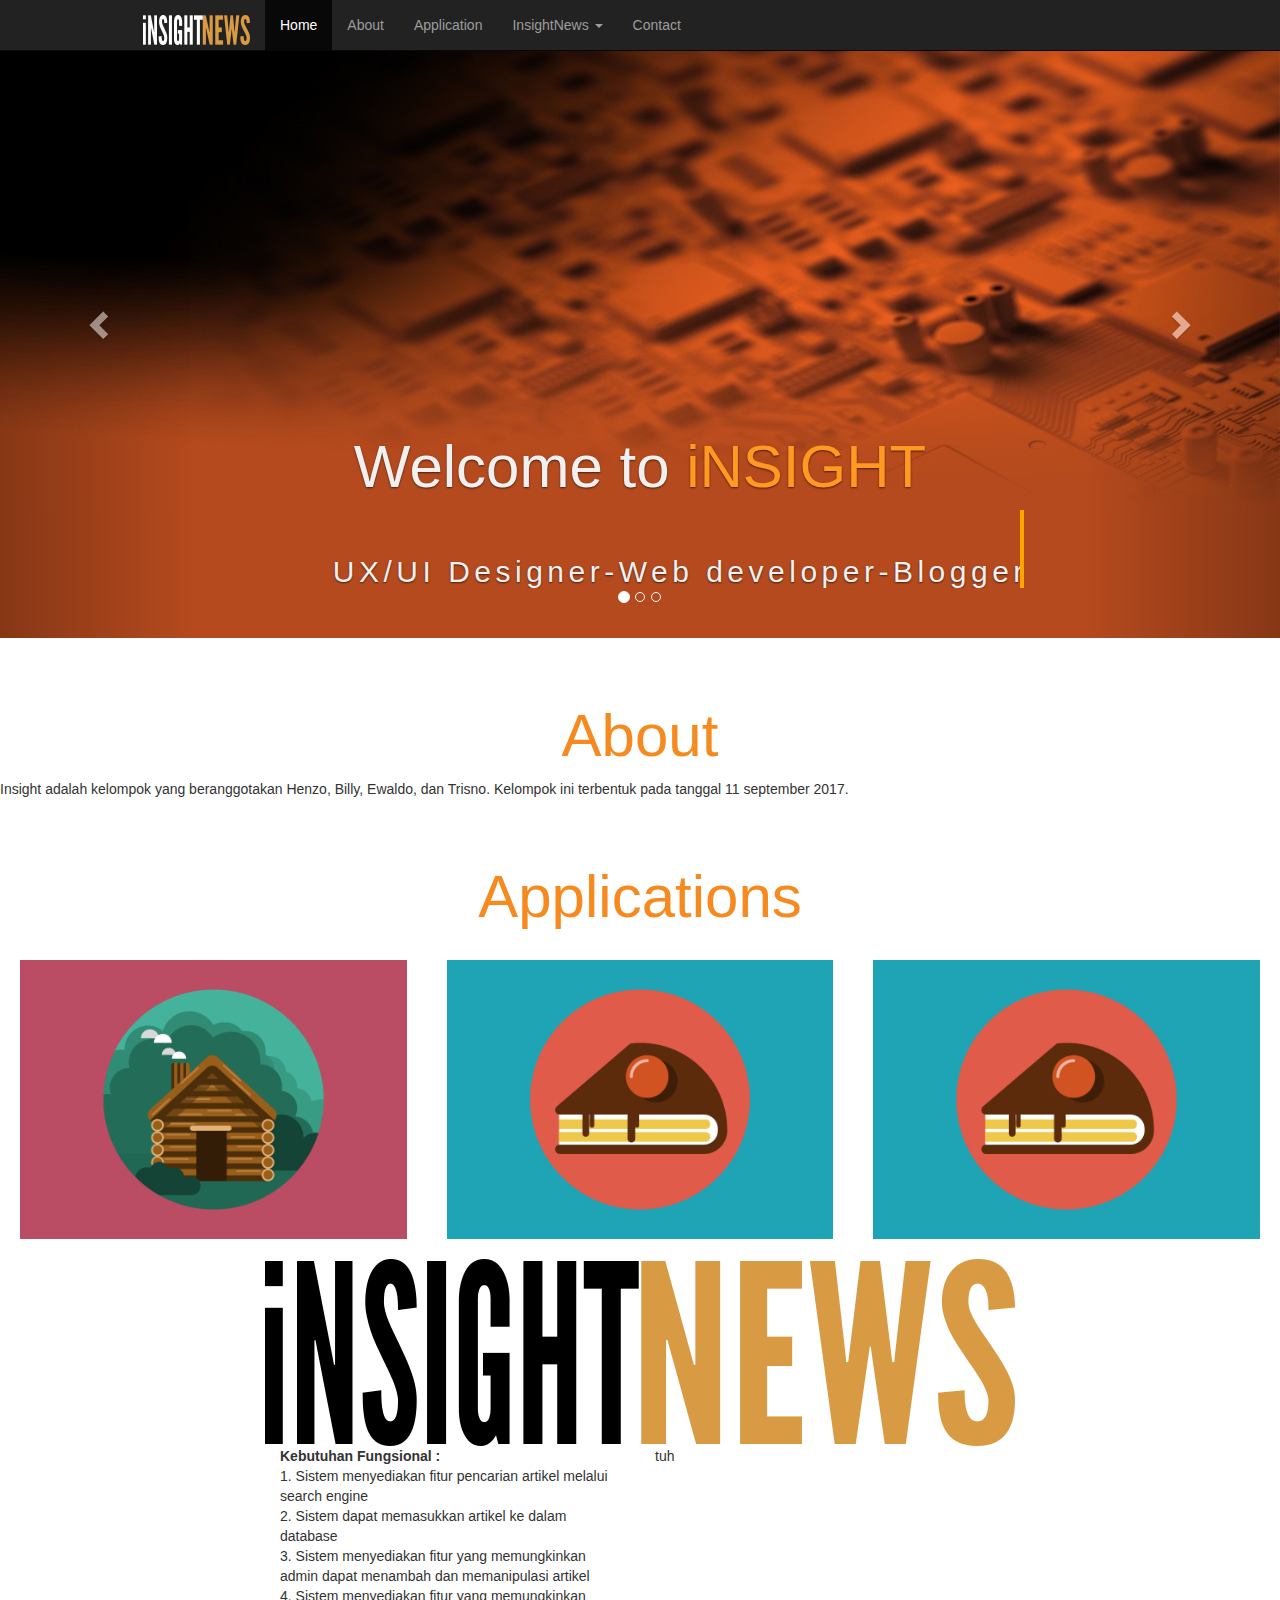
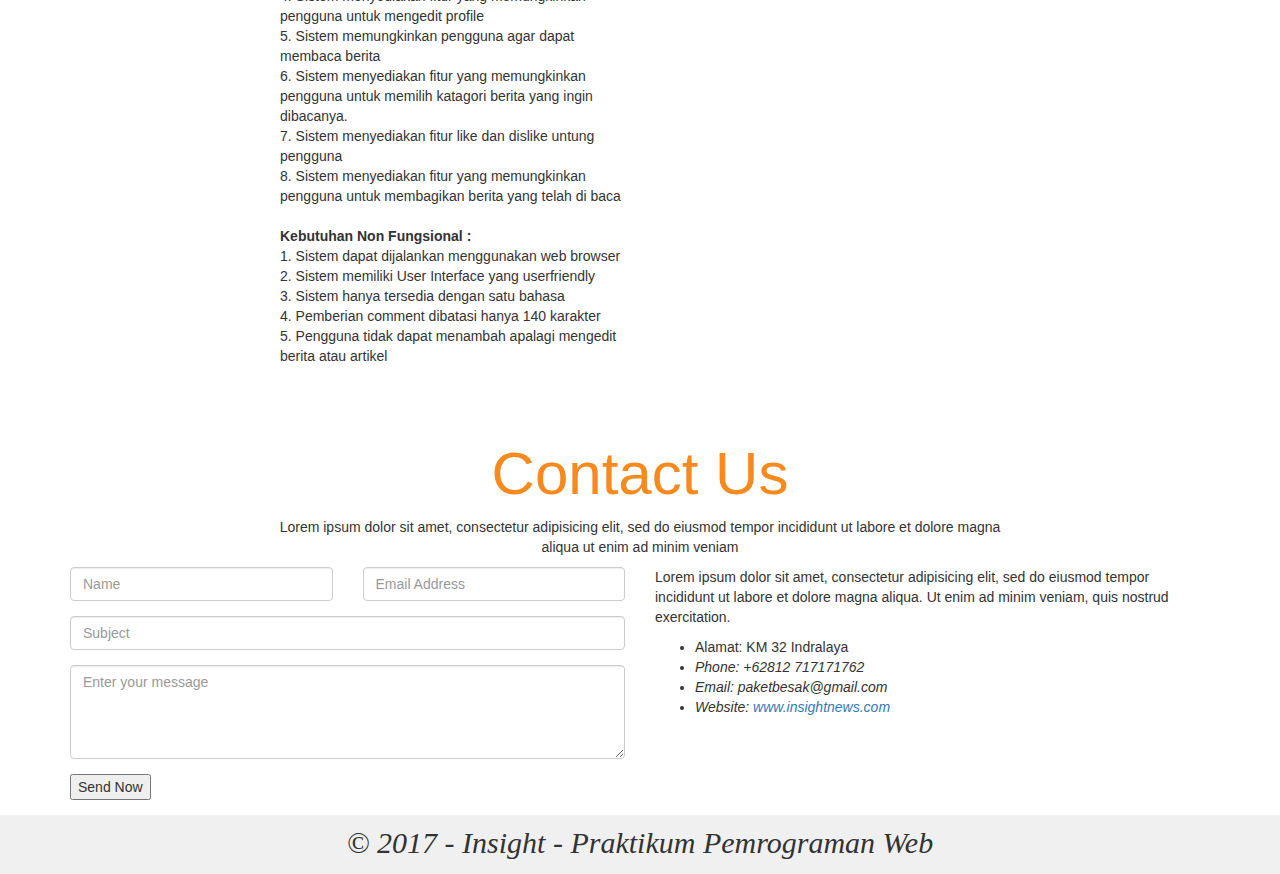
==== commit 2bc9d83c: "masukan functional" ====
--- a/index.html
+++ b/index.html
@@ -62,7 +62,7 @@
     <div class="carousel-inner">
       <div class="item active">
       	<div class="carousel-caption">
-      		<h1><span>iNSIGHT</span></h1>
+      		<h1>Welcome to <span>iNSIGHT</span></h1>
 				<div class="typewriter" style="font-size: 40px;"><h3>UX/UI Designer-Web developer-Blogger</h3></div> 
 				</div>
 				
@@ -70,10 +70,19 @@
       </div>
 
       <div class="item">
+      	<div class="carousel-caption">
+      		<h1>We Are <span>iNSIGHT</span></h1>
+      		<div class="typewriter" style="font-size: 40px;"><h3>UX/UI Designer-Web developer-Blogger</h3></div> 
+      	</div>
+
         <img src="img/carou-2.jpg" alt="Chicago" style="width:100%;height: 638px;">
       </div>
     
       <div class="item">
+      	<div class="carousel-caption">
+      		<h1>Say Hello to <span>iNSIGHT</span></h1>
+      		<div class="typewriter" style="font-size: 40px;"><h3>UX/UI Designer-Web developer-Blogger</h3></div> 
+      	</div>
         <img src="img/carou-1.jpg" alt="New york" style="width:100%;height: 638px;">
       </div>
     </div>
@@ -93,7 +102,7 @@
 
 <!--About  =========================================================================== -->
 <section id="about">
-	<div class="container">
+	
 				<h2>About</h2>
 				
 					<p>
@@ -101,8 +110,7 @@
 						Kelompok ini terbentuk pada tanggal 11 september 2017.
 					</p>
 				
-			</div>
-		</div>
+			
 </section>
 
 
@@ -131,19 +139,49 @@
 		
 <!--InsightNews  =========================================================================== -->
 <section id="InsightNews">
-<h2>Contact Us</h2>
-            <p>Lorem ipsum dolor sit amet, consectetur adipisicing elit, sed do eiusmod tempor incididunt ut labore et dolore magna aliqua ut enim ad minim veniam</p>
+
+<div class="container">
+	<div class="row">
+		<div class="heading col-sm-8 col-sm-offset-2"> 
+				<img src="img/insightnews.png" alt="">
+				
+	<div class="col-sm-6">
+		<p>
+			<b>Kebutuhan Fungsional :</b> <br>
+1. Sistem menyediakan fitur pencarian artikel melalui search engine <br>
+2. Sistem dapat memasukkan artikel ke dalam database <br>
+3. Sistem menyediakan fitur yang memungkinkan admin dapat menambah dan memanipulasi artikel <br>
+4. Sistem menyediakan fitur yang memungkinkan pengguna untuk mengedit profile <br>
+5. Sistem memungkinkan pengguna agar dapat membaca berita <br>
+6. Sistem menyediakan fitur yang memungkinkan pengguna untuk memilih katagori berita yang ingin 
+    dibacanya. <br>
+7. Sistem menyediakan fitur like dan dislike untung pengguna <br>
+8. Sistem menyediakan fitur yang memungkinkan pengguna untuk membagikan berita yang telah di baca <br>
+<br>
+<b>Kebutuhan Non Fungsional : </b><br>
+1. Sistem dapat dijalankan menggunakan web browser <br>
+2. Sistem memiliki User Interface yang userfriendly <br>
+3. Sistem hanya tersedia dengan satu bahasa <br>
+4. Pemberian comment dibatasi hanya 140 karakter <br>
+5. Pengguna tidak dapat menambah apalagi mengedit berita atau artikel <br>
+
+		</p>
+
+	</div>
+
+	<div class="col-sm-6">tuh</div>
+</div>
+            
 	
 </section>
 
 <!--Contact  =========================================================================== -->
 
 <section id="contact">
-    <div id="google-map" class="wow fadeIn" data-latitude="-3.214599" data-longitude="104.64871219999998" data-wow-duration="1000ms" data-wow-delay="400ms"></div>
     <div id="contact-us" class="parallax">
       <div class="container">
         <div class="row">
-          <div class="heading text-center col-sm-8 col-sm-offset-2 wow fadeInUp" data-wow-duration="1000ms" data-wow-delay="300ms">
+          <div class="heading text-center col-sm-8 col-sm-offset-2" >
             <h2>Contact Us</h2>
             <p>Lorem ipsum dolor sit amet, consectetur adipisicing elit, sed do eiusmod tempor incididunt ut labore et dolore magna aliqua ut enim ad minim veniam</p>
           </div>
@@ -196,6 +234,7 @@
 
 	<footer id="footer">
 		<div class="container">
+
 			<p>&copy; 2017 - Insight - Praktikum Pemrograman Web</p>
 		</div>
 	</footer>
--- a/css/style.css
+++ b/css/style.css
@@ -8,14 +8,17 @@
 h1, h2, h3{
 	padding-left: 10%;
 	padding-right: 10%;
+	padding-top: 45px;
 	text-align: justify;
 	color: rgb(240, 240, 240);
 	text-align: center;
 }
 
-h1 span{
-	font-size: 96px;
-	color: #f92;
+h1{
+	font-size: 60px;
+}
+
+h1 span{color: #f92;
 }
 h2{
 	font-size: 60px;
@@ -56,6 +59,7 @@
     blink-caret .75s step-end infinite;
 }
 
+}
 /* The typing effect */
 @keyframes typing {
   from { width: 0 }
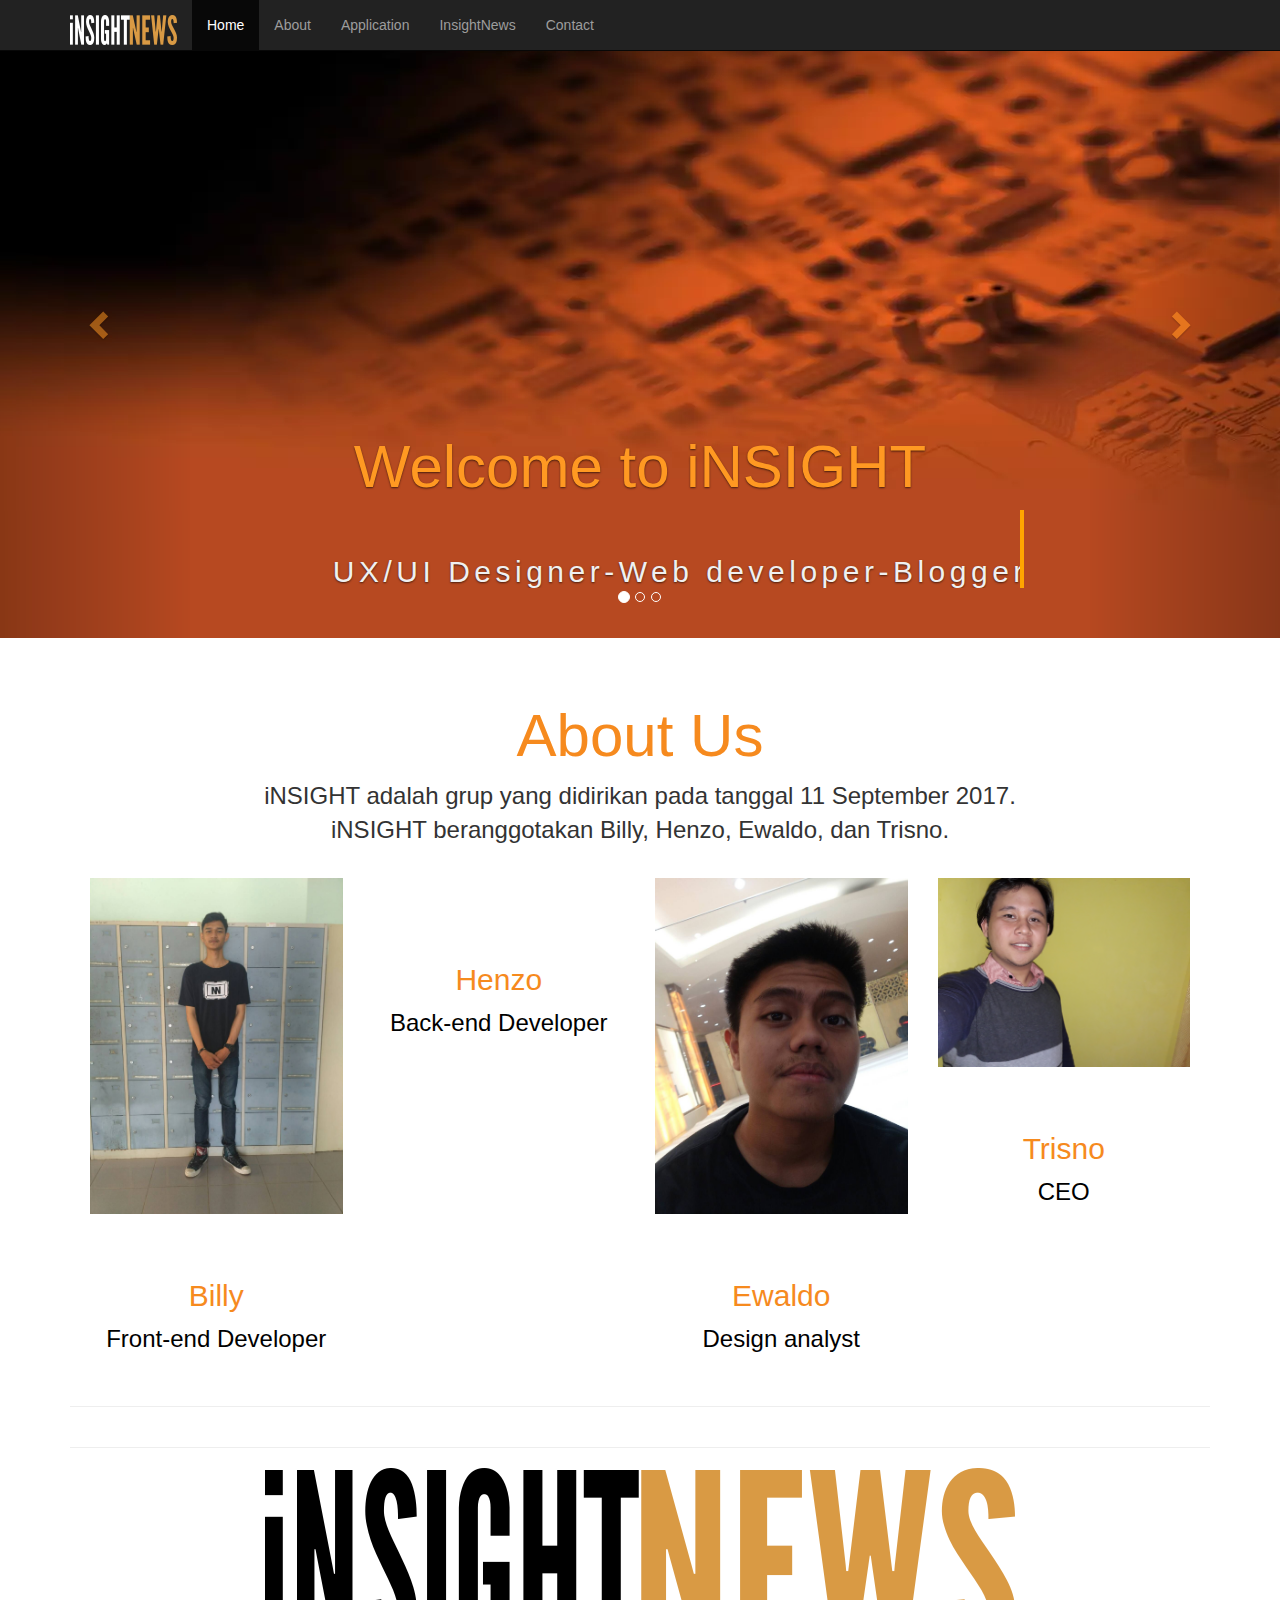
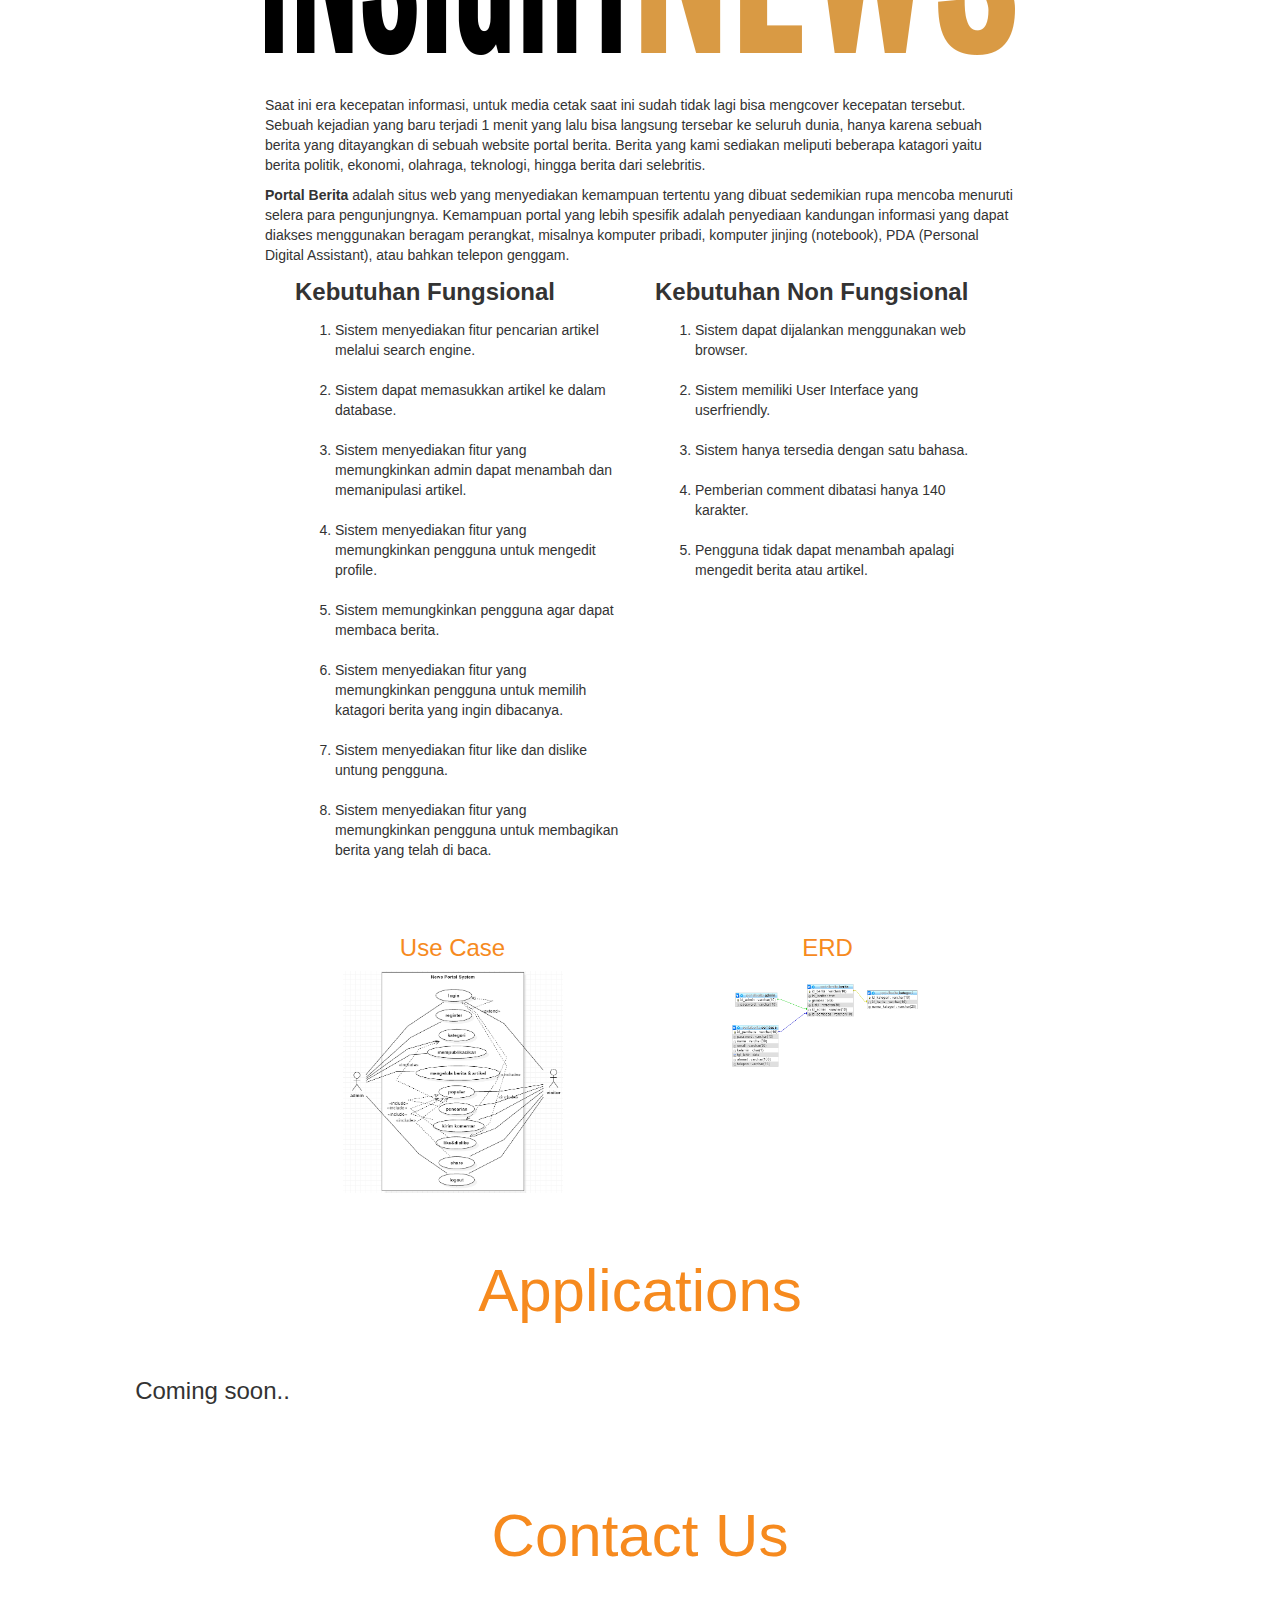
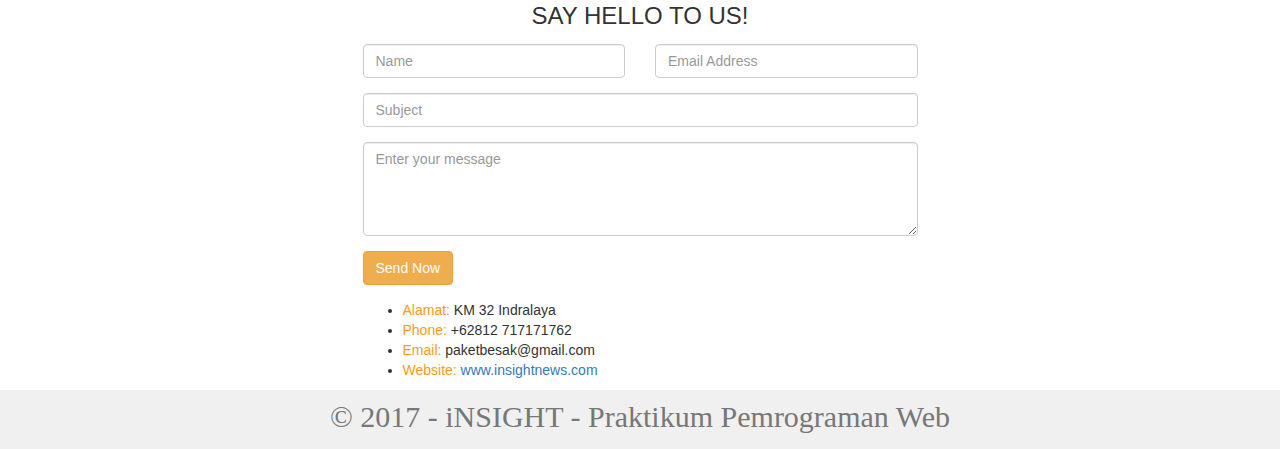
==== commit e793fa47: "done" ====
--- a/index.html
+++ b/index.html
@@ -34,13 +34,8 @@
 					<li><a href="#myCarousel">Home</a></li>
 					<li class="scroll"><a href="#about">About</a></li>
 					<li><a href="#Application">Application</a></li>
-					<li class="dropdown"><a class="dropdown-toggle" data-toggle="dropdown" href="#">InsightNews <span class="caret"></span></a>
-        				<ul class="dropdown-menu">
-          					<li><a href="#">Description</a></li>
-						    <li><a href="#">Functional</a></li>
-						    <li><a href="#">ERD</a></li>
-						    <li><a href="#">Use Case</a></li>
-						</ul>
+					<li><a href="#insightnews">InsightNews</a>
+        				
       				</li>
 					<li><a href="#contact">Contact</a></li>
 					
@@ -100,142 +95,208 @@
 
 </header>
 
-<!--About  =========================================================================== -->
-<section id="about">
-	
-				<h2>About</h2>
-				
-					<p>
-						Insight adalah kelompok yang beranggotakan Henzo, Billy, Ewaldo, dan Trisno.
-						Kelompok ini terbentuk pada tanggal 11 september 2017.
-					</p>
-				
-			
-</section>
-
-
+			<!--About  =========================================================================== -->
+			<section id="about">
+
+				<h2>About Us</h2>
+
+				<div class="container">
+					<center>
+						<p class="content-h2">
+							iNSIGHT adalah grup yang didirikan pada tanggal 11 September 2017.
+							<br> iNSIGHT beranggotakan Billy, Henzo, Ewaldo, dan Trisno.
+						</p>
+					</center>
+
+					<div class="row portfolio-item">
+						<div class="col-sm-3">
+							<img class="img-fluid" src="img/fotokita/billy.jpg" alt="">
+							<h3 class="content-h3">Billy</h3>
+							<p class="content-h2 text-center" style="color: rgb(0,0,0);">
+								Front-end Developer
+							</p>
+						</div>
+						<div class="col-sm-3 ">
+							<img class="img-fluid" src="img/fotokita/Henzo.jpg" alt="">
+							<h3 class="content-h3">Henzo</h3>
+							<p class="content-h2 text-center" style="color: rgb(0,0,0);">
+								Back-end Developer
+							</p>
+						</div>
+
+						<div class="col-sm-3">
+							<img class="img-fluid" src="img/fotokita/Ewaldo.jpg" alt="">
+							<h3 class="content-h3">Ewaldo</h3>
+							<p class="content-h2 text-center" style="color: rgb(0,0,0);" class="text-center">
+								Design analyst
+							</p>
+						</div>
+						<div class="col-sm-3 ">
+							<img class="img-fluid" src="img/fotokita/trisno.jpg" alt="">
+							<h3 class="content-h3">Trisno</h3>
+							<p class="content-h2 text-center" style="color: rgb(0,0,0);">
+								CEO
+							</p>
+						</div>
+					</div>
+
+					<div class="row">
+					</div>
+
+					<hr>
+					<!-- garis pemisah -->
+				</div>
+			</section>
+
+
+		
+<section id="insightnews">
+				<div class="container">
+					<hr>
+					<div class="row">
+						<div class="heading col-sm-8 col-sm-offset-2">
+							<img src="img/insightnews.png" alt="insightnewslogo">
+							<br><br><br>
+							<!-- Formatting Fix -->
+							<p>Saat ini era kecepatan informasi, untuk media cetak saat ini sudah tidak lagi bisa mengcover kecepatan tersebut. Sebuah kejadian yang baru terjadi 1 menit yang lalu bisa langsung tersebar ke seluruh dunia, hanya karena sebuah berita yang ditayangkan di sebuah website portal berita. Berita yang kami sediakan meliputi beberapa katagori yaitu berita politik, ekonomi, olahraga, teknologi, hingga berita dari selebritis.</p>
+							<p><b>Portal Berita</b> adalah situs web yang menyediakan kemampuan tertentu yang dibuat sedemikian rupa mencoba menuruti selera para pengunjungnya. Kemampuan portal yang lebih spesifik adalah penyediaan kandungan informasi yang dapat diakses menggunakan beragam perangkat, misalnya komputer pribadi, komputer jinjing (notebook), PDA (Personal Digital Assistant), atau bahkan telepon genggam.</p>
+							<div class="col-sm-12">
+								<div class="col-sm-6">
+								<p>
+									<b class="content-h2">Kebutuhan Fungsional </b>
+									<ol>
+										<li>Sistem menyediakan fitur pencarian artikel melalui search engine.</li>
+										<br><li>Sistem dapat memasukkan artikel ke dalam database.</li>
+										<br><li>Sistem menyediakan fitur yang memungkinkan admin dapat menambah dan memanipulasi artikel.</li>
+										<br><li>Sistem menyediakan fitur yang memungkinkan pengguna untuk mengedit profile.</li>
+										<br><li>Sistem memungkinkan pengguna agar dapat membaca berita.</li>
+										<br><li>Sistem menyediakan fitur yang memungkinkan pengguna untuk memilih katagori berita yang ingin dibacanya.</li>
+										<br><li>Sistem menyediakan fitur like dan dislike untung pengguna.</li>
+										<br><li>Sistem menyediakan fitur yang memungkinkan pengguna untuk membagikan berita yang telah di baca.</li>
+									</ol>
+								</p>
+							</div>
+
+							<div class="col-sm-6">
+								<p>
+									<b class="content-h2">Kebutuhan Non Fungsional </b>
+									<ol>
+										<li>Sistem dapat dijalankan menggunakan web browser.</li>
+										<br><li>Sistem memiliki User Interface yang userfriendly.</li>
+										<br><li>Sistem hanya tersedia dengan satu bahasa.</li>
+										<br><li>Pemberian comment dibatasi hanya 140 karakter.</li>
+										<br><li>Pengguna tidak dapat menambah apalagi mengedit berita atau artikel.</li>
+									</ol>
+								</p>
+								
+							</div>
+
+							</div>
+											<div class="col-sm-4 col-sm-offset-1">
+									<h2 class="content-h2">Use Case</h2>
+										<a href="img/usecase.png"><img src="img/usecase.png" alt=""></a>
+									</div>
+									<div class="col-sm-4 col-sm-offset-2">
+									<h2 class="content-h2">ERD</h2>
+									<a href="img/erd.png"><img src="img/erd.png" alt=""></a>
+									</div>
+								</div>								
+						
+									
+
+						</div>
+					</div>
+				</div>
+			</section>
 <!--Application  =========================================================================== -->
 
 <section id="Application">
 
 	<h2>Applications</h2>
-				
-	<div class="col-sm-4 portfolio-item">
-            <a href="#">  <img class="img-fluid" src="img/portfolio/cabin.png" alt="">
+          <div class="container">
+          <div class="col-sm-3 portfolio-item text-center">
+              <a href="#">
+              <img class="img-fluid" src="img/portfolio/cake.jpg" alt="">
+            </a>
+            <p class="content-h2">Coming soon..</p>
+            
+          </div>
+          <div class="col-sm-3 portfolio-item">
+              <a href="#">
+              <img class="img-fluid" src="img/portfolio/cake.jpg" alt="">
+
             </a>
           </div>
-          <div class="col-sm-4 portfolio-item">
-              <a href="#">
-              <img class="img-fluid" src="img/portfolio/cake.png" alt="">
-            </a>
+			
           </div>
-          <div class="col-sm-4 portfolio-item">
-              <a href="#">
-              <img class="img-fluid" src="img/portfolio/cake.png" alt="">
-            </a>
-          </div>
-            
+          	
+	        
 </section>
+
+			<!--Contact  =========================================================================== -->
+
+			<section id="contact">
+				<div id="contact-us" class="parallax">
+					<div class="container">
+						<div class="row">
+							<div class="heading text-center col-sm-8 col-sm-offset-2">
+								<h2>Contact Us</h2>
+								<br>
+							</div>
+
+						</div>
 		
-<!--InsightNews  =========================================================================== -->
-<section id="InsightNews">
-
-<div class="container">
-	<div class="row">
-		<div class="heading col-sm-8 col-sm-offset-2"> 
-				<img src="img/insightnews.png" alt="">
-				
-	<div class="col-sm-6">
-		<p>
-			<b>Kebutuhan Fungsional :</b> <br>
-1. Sistem menyediakan fitur pencarian artikel melalui search engine <br>
-2. Sistem dapat memasukkan artikel ke dalam database <br>
-3. Sistem menyediakan fitur yang memungkinkan admin dapat menambah dan memanipulasi artikel <br>
-4. Sistem menyediakan fitur yang memungkinkan pengguna untuk mengedit profile <br>
-5. Sistem memungkinkan pengguna agar dapat membaca berita <br>
-6. Sistem menyediakan fitur yang memungkinkan pengguna untuk memilih katagori berita yang ingin 
-    dibacanya. <br>
-7. Sistem menyediakan fitur like dan dislike untung pengguna <br>
-8. Sistem menyediakan fitur yang memungkinkan pengguna untuk membagikan berita yang telah di baca <br>
-<br>
-<b>Kebutuhan Non Fungsional : </b><br>
-1. Sistem dapat dijalankan menggunakan web browser <br>
-2. Sistem memiliki User Interface yang userfriendly <br>
-3. Sistem hanya tersedia dengan satu bahasa <br>
-4. Pemberian comment dibatasi hanya 140 karakter <br>
-5. Pengguna tidak dapat menambah apalagi mengedit berita atau artikel <br>
-
-		</p>
-
-	</div>
-
-	<div class="col-sm-6">tuh</div>
-</div>
-            
-	
-</section>
-
-<!--Contact  =========================================================================== -->
-
-<section id="contact">
-    <div id="contact-us" class="parallax">
-      <div class="container">
-        <div class="row">
-          <div class="heading text-center col-sm-8 col-sm-offset-2" >
-            <h2>Contact Us</h2>
-            <p>Lorem ipsum dolor sit amet, consectetur adipisicing elit, sed do eiusmod tempor incididunt ut labore et dolore magna aliqua ut enim ad minim veniam</p>
-          </div>
-        </div>
-        <div class="contact-form wow fadeIn" data-wow-duration="1000ms" data-wow-delay="600ms">
-          <div class="row">
-            <div class="col-sm-6">
-              <form id="main-contact-form" name="contact-form" method="post" action="#">
-                <div class="row  wow fadeInUp" data-wow-duration="1000ms" data-wow-delay="300ms">
-                  <div class="col-sm-6">
-                    <div class="form-group">
-                      <input type="text" name="name" class="form-control" placeholder="Name" required="required">
-                    </div>
-                  </div>
-                  <div class="col-sm-6">
-                    <div class="form-group">
-                      <input type="email" name="email" class="form-control" placeholder="Email Address" required="required">
-                    </div>
-                  </div>
-                </div>
-                <div class="form-group">
-                  <input type="text" name="subject" class="form-control" placeholder="Subject" required="required">
-                </div>
-                <div class="form-group">
-                  <textarea name="message" id="message" class="form-control" rows="4" placeholder="Enter your message" required="required"></textarea>
-                </div>                        
-                <div class="form-group">
-                  <button type="submit" class="btn-submit">Send Now</button>
-                </div>
-              </form>   
-            </div>
-            <div class="col-sm-6">
-              <div class="contact-info wow fadeInUp" data-wow-duration="1000ms" data-wow-delay="300ms">
-                <p>Lorem ipsum dolor sit amet, consectetur adipisicing elit, sed do eiusmod tempor incididunt ut labore et dolore magna aliqua. Ut enim ad minim veniam, quis nostrud exercitation.</p>
-                <ul class="address">
-                  <li><i></i> <span> Alamat:</span> KM 32 Indralaya </li>
-                  <li><i> <span> Phone:</span> +62812 717171762  </li>
-                  <li><i> <span> Email:</span> paketbesak@gmail.com</li>
-                  <li><i> <span> Website:</span> <a href="www.insightbambam.azurewebsites.com">www.insightnews.com</a></li>
-                </ul>
-              </div>                            
-            </div>
-          </div>
-        </div>
-      </div>
-    </div>        
-  </section><!--/#contact-->		
+						<div class="contact-form wow fadeIn" data-wow-duration="1000ms" data-wow-delay="600ms">
+							<div class="row">
+								<p class="text-center content-h2">SAY HELLO TO US!</p>
+								<div class="col-sm-6 col-sm-offset-3" >
+									<form id="main-contact-form" name="contact-form" method="post" action="#">
+										<div class="row  wow fadeInUp" data-wow-duration="1000ms" data-wow-delay="300ms">
+											<div class="col-sm-6">
+												<div class="form-group">
+													<input type="text" name="name" class="form-control" placeholder="Name" required="required">
+												</div>
+											</div>
+											<div class="col-sm-6">
+												<div class="form-group">
+													<input type="email" name="email" class="form-control" placeholder="Email Address" required="required">
+												</div>
+											</div>
+										</div>
+										<div class="form-group">
+											<input type="text" name="subject" class="form-control" placeholder="Subject" required="required">
+										</div>
+										<div class="form-group">
+											<textarea name="message" id="message" class="form-control" rows="4" placeholder="Enter your message" required="required"></textarea>
+										</div>
+										<div class="form-group">
+											<button type="submit" class="btn btn-submit btn-warning btn-md">Send Now</button>
+										</div>
+									</form>
+								</div>
+
+								<div class="col-sm-6 col-sm-offset-3">
+									<div class="contact-info wow fadeInUp" data-wow-duration="1000ms" data-wow-delay="300ms">
+										
+										<ul class="address">
+											<li><span> Alamat:</span> KM 32 Indralaya </i></li>
+											<li><span> Phone:</span> +62812 717171762</i></li>
+                  		<li><span> Email:</span> paketbesak@gmail.com</i></li>
+                  		<li><span> Website:</span> <a href="http://insightbambam.azurewebsites.net/www.insightbambam.azurewebsites.com">www.insightnews.com</a></i></li><i>
+									</div>
+								</div>
+							</div>
+						</div>
+					</div>
+				</div>
+			</section>
+			<!--/#contact-->
 
 <!--Footer  =========================================================================== -->
 
 	<footer id="footer">
 		<div class="container">
-
-			<p>&copy; 2017 - Insight - Praktikum Pemrograman Web</p>
+			<p class="text-muted">© 2017 - iNSIGHT - Praktikum Pemrograman Web</p>
 		</div>
 	</footer>
 
--- a/css/style.css
+++ b/css/style.css
@@ -1,8 +1,6 @@
-nav{ 	
+nav{
 	/*padding-left: 15.47%;
 	padding-right: 15.47%*/
-	padding-left: 10%;
-	padding-right: 10%
 }
 
 h1, h2, h3{
@@ -18,14 +16,29 @@
 	font-size: 60px;
 }
 
-h1 span{color: #f92;
+h1, span{
+	color: #f92;
 }
+
 h2{
 	font-size: 60px;
 	color: #F68A1E;
 }
 h3{
 	font-size: 30px;
+}
+
+.content-h2{
+	font-size: 24px;
+}
+
+.content-h3 {
+	color: #F68A1E;
+}
+
+/* OVERRIDE CLASS DI BOOTSTRAP, TEXT ALIGN JUSTIFY */
+.col-sm-4{
+	text-align: justify;
 }
 
 footer{
@@ -36,6 +49,7 @@
 	position: relative;
 	top: 1%;
 	text-align: center;
+	font-style: normal;
 }
 
 
@@ -54,7 +68,7 @@
   white-space: nowrap; /* Keeps the content on a single line */
   margin: 0 auto; /* Gives that scrolling effect as the typing happens */
   letter-spacing: .15em; /* Adjust as needed */
-  animation: 
+  animation:
     typing 3.5s steps(40, end),
     blink-caret .75s step-end infinite;
 }
